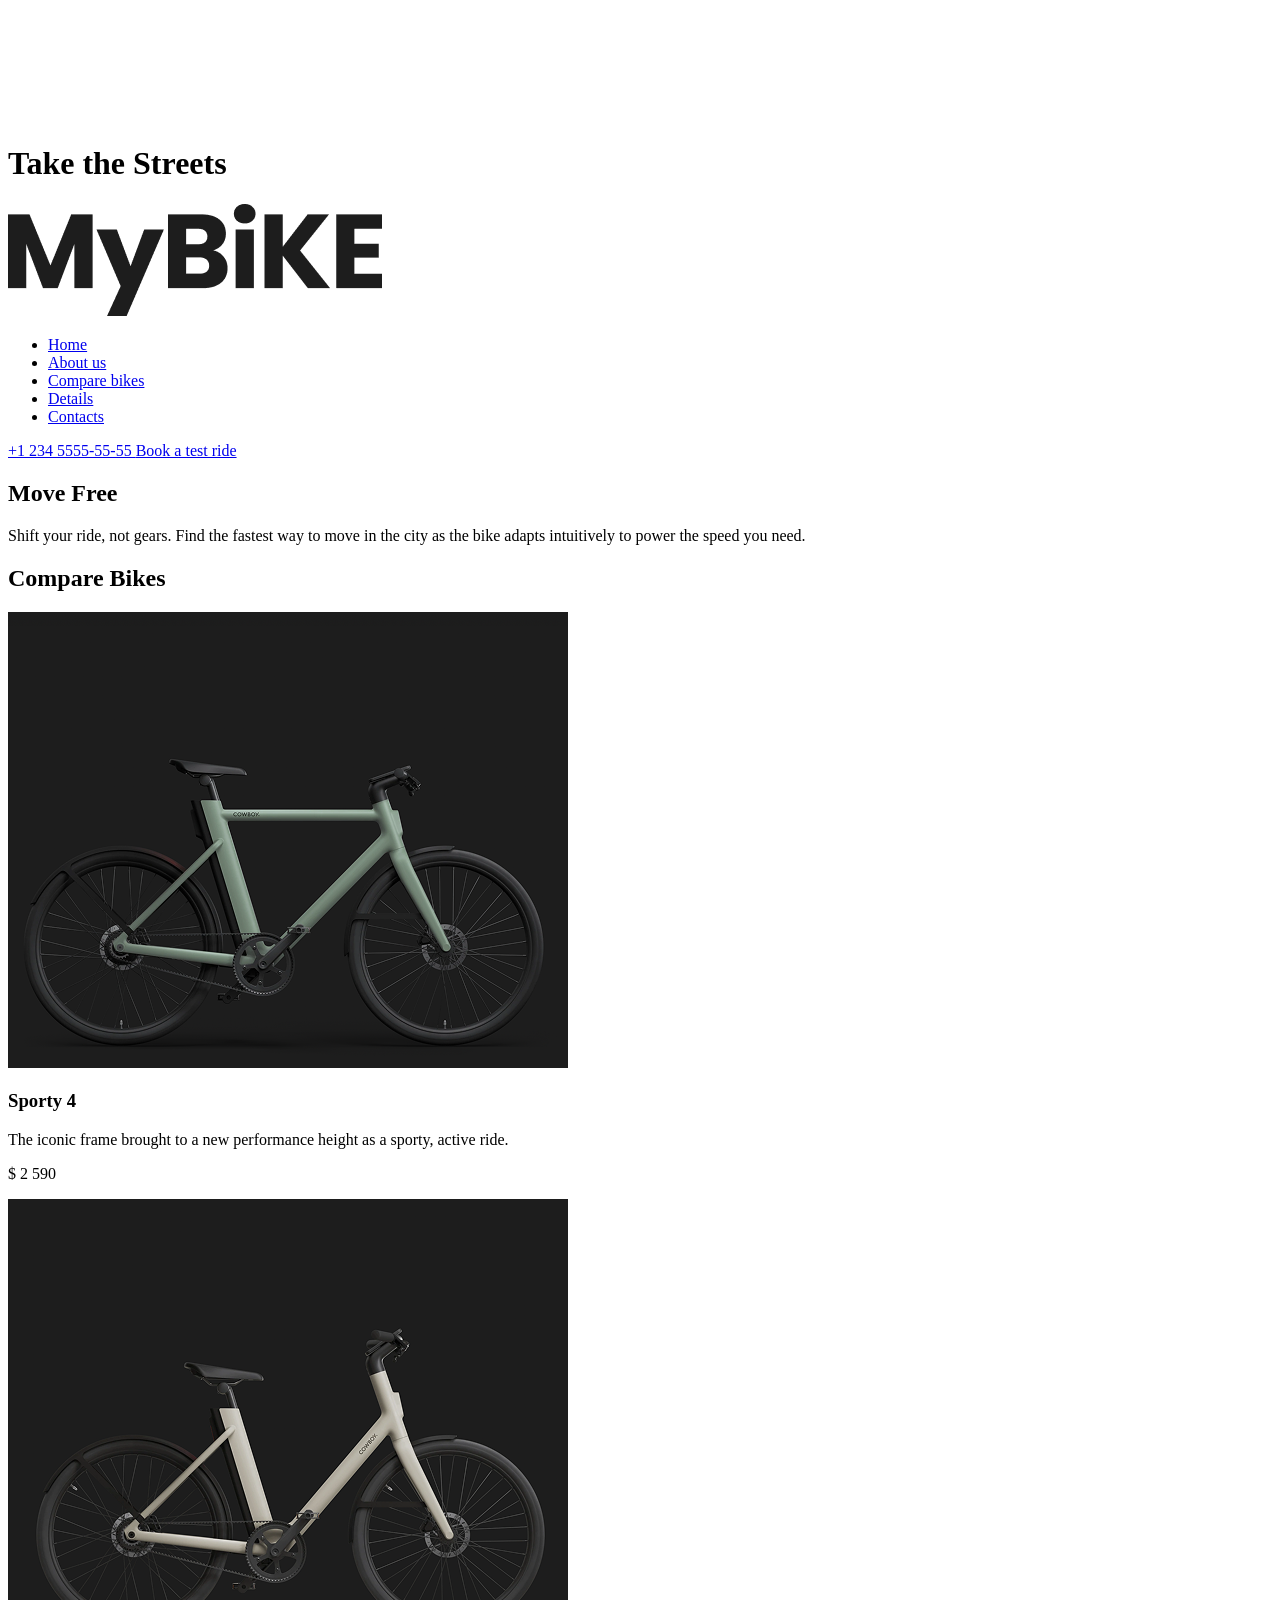
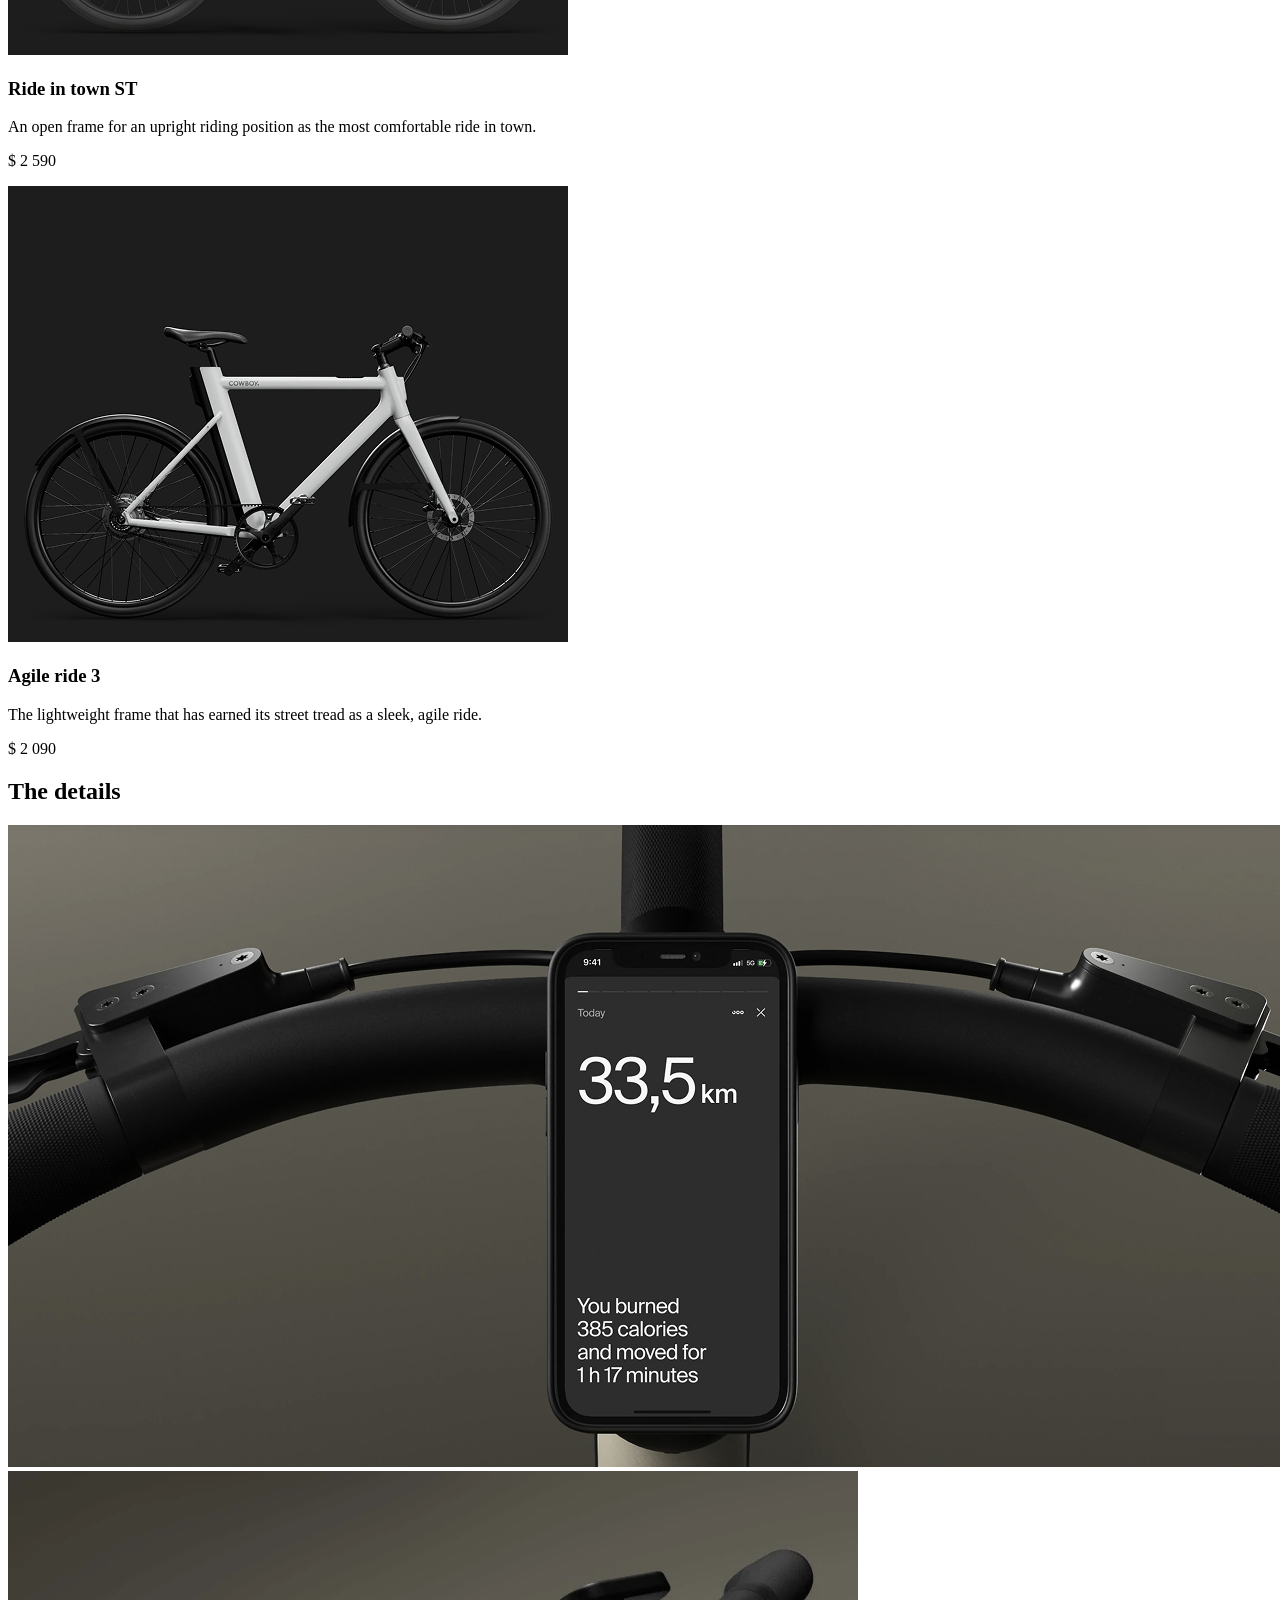
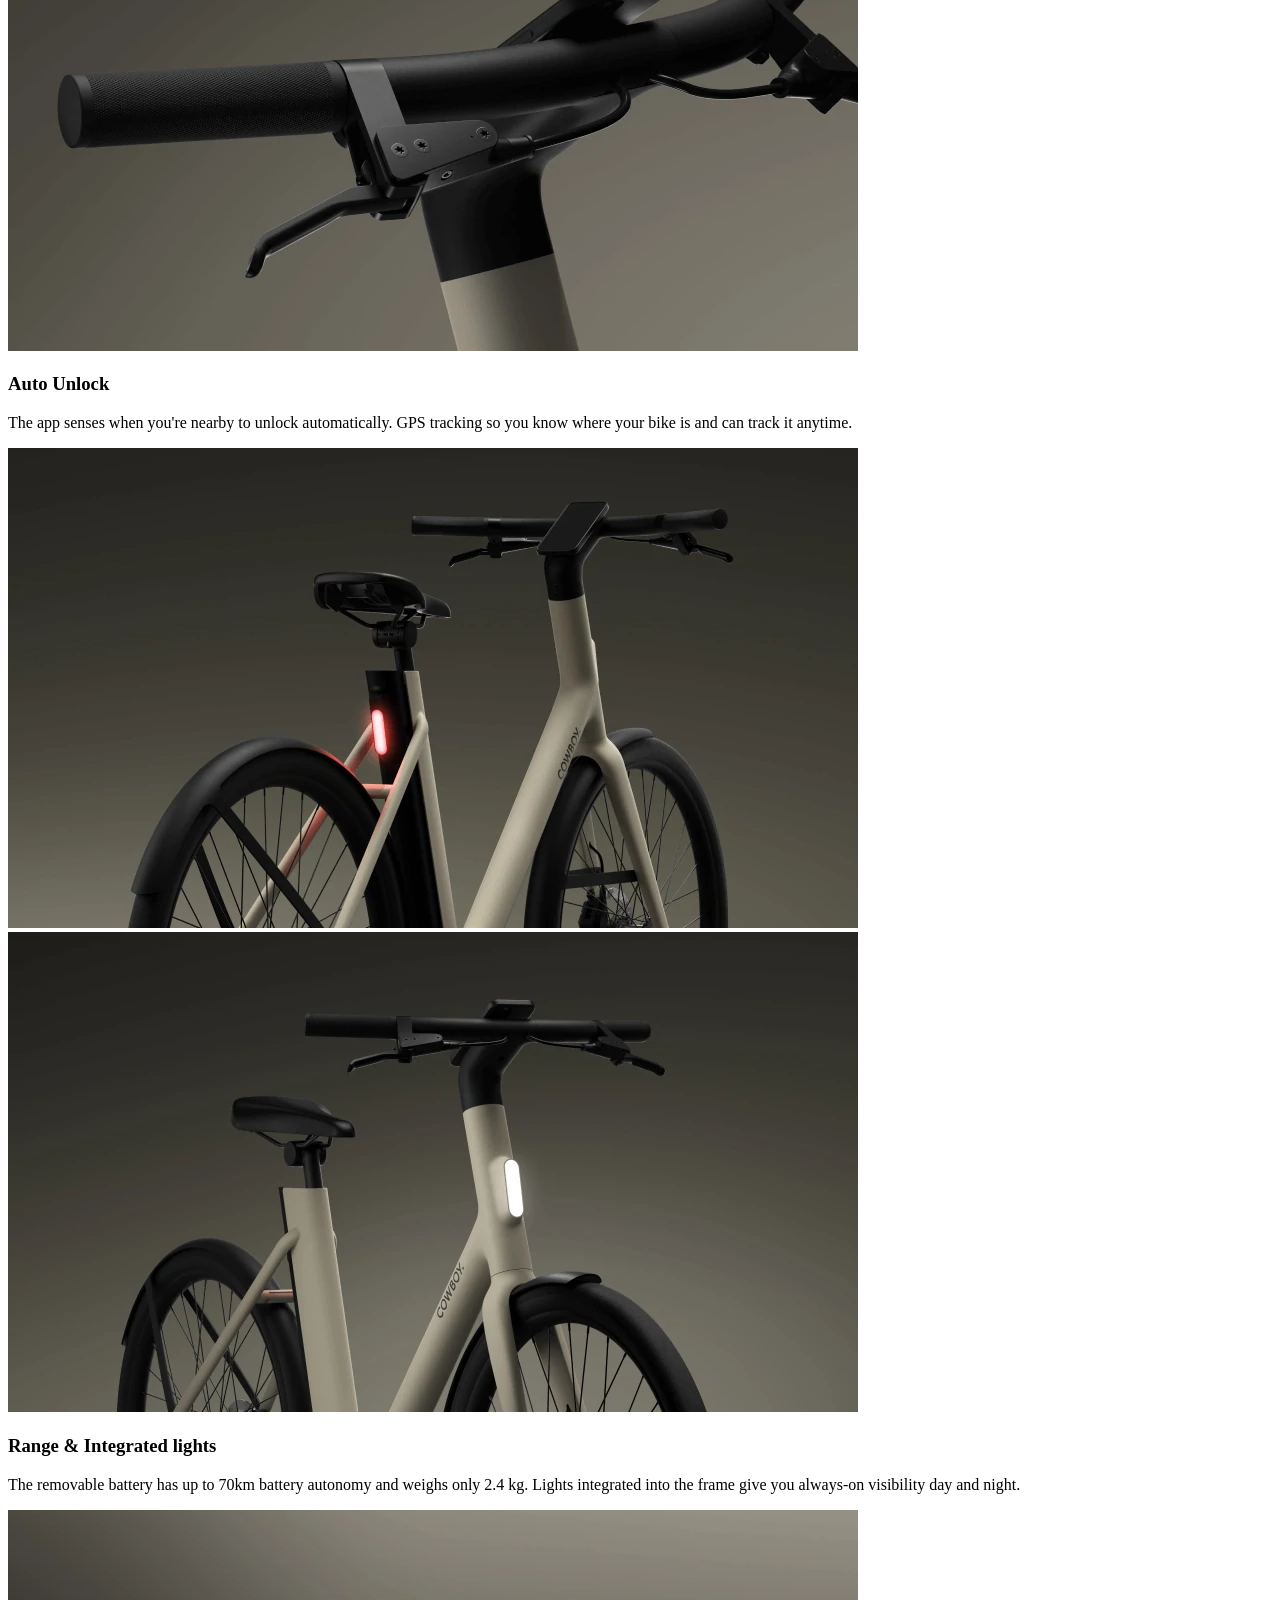
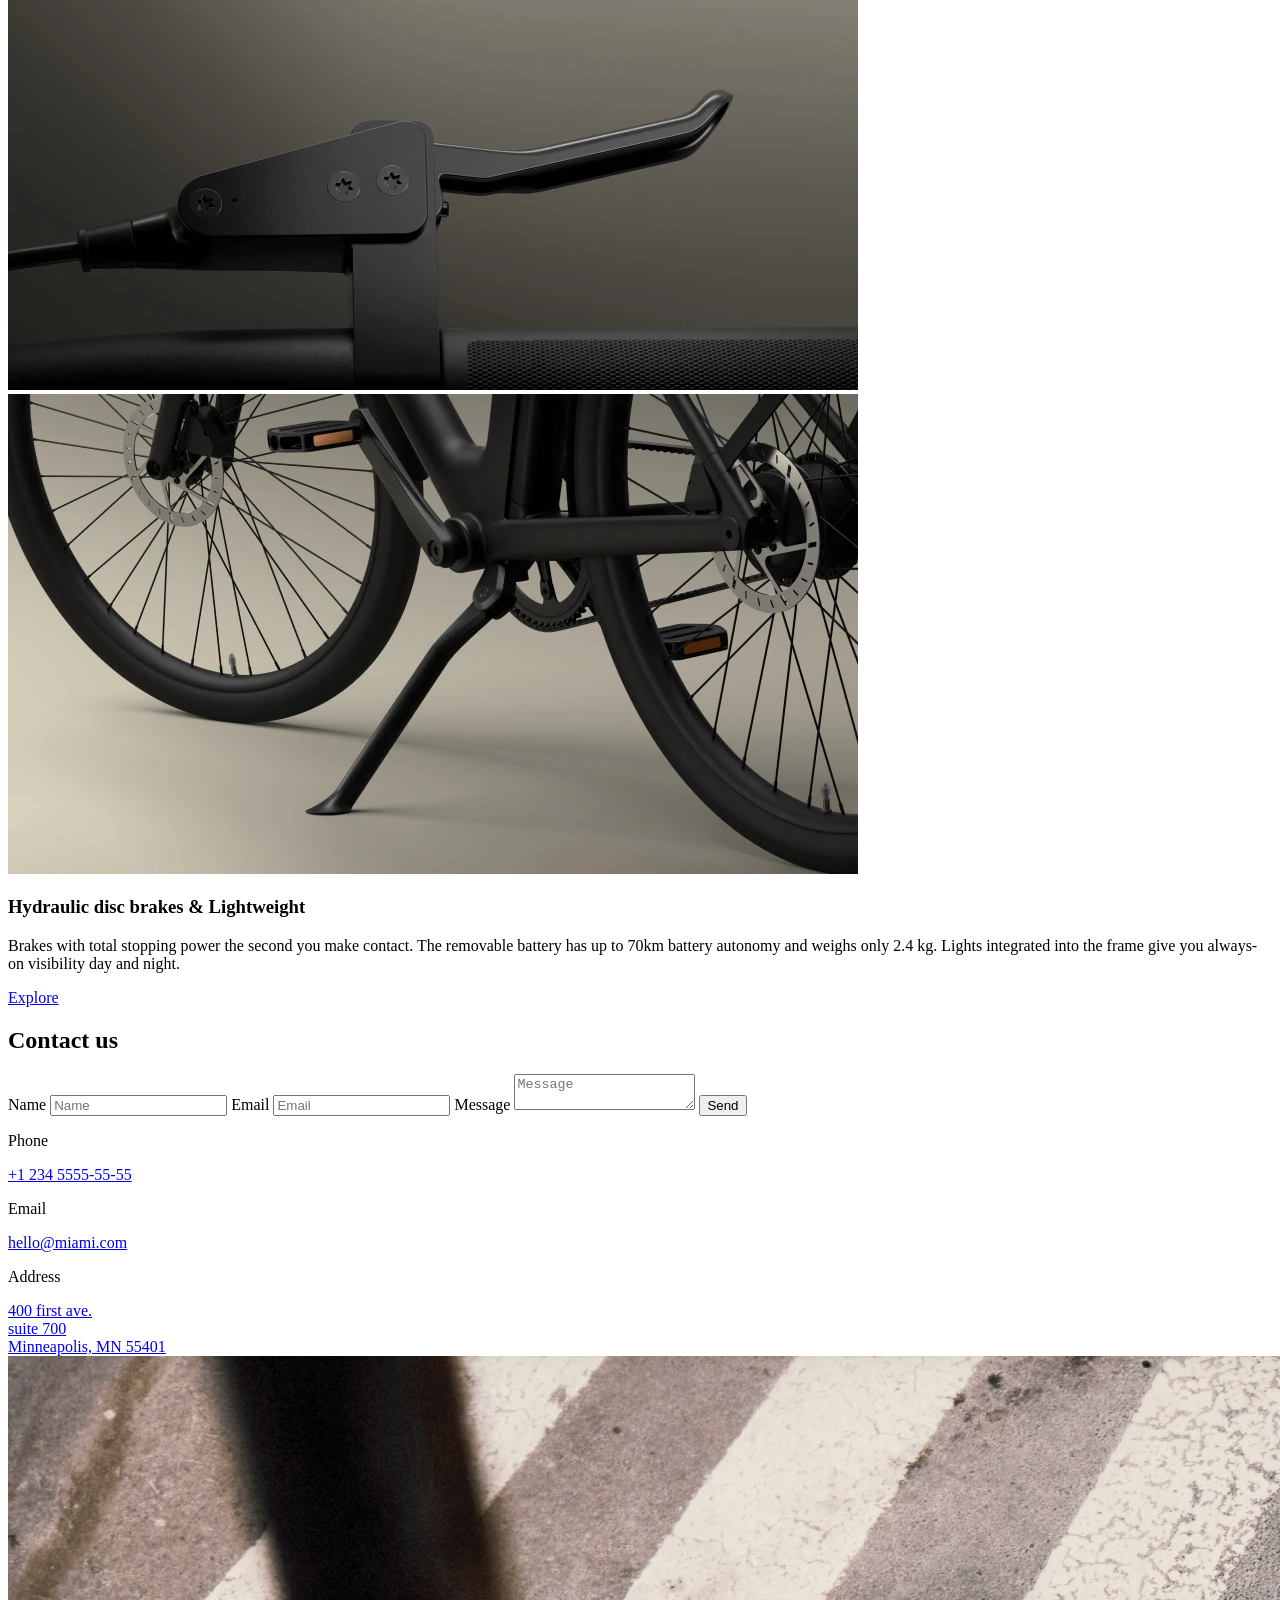
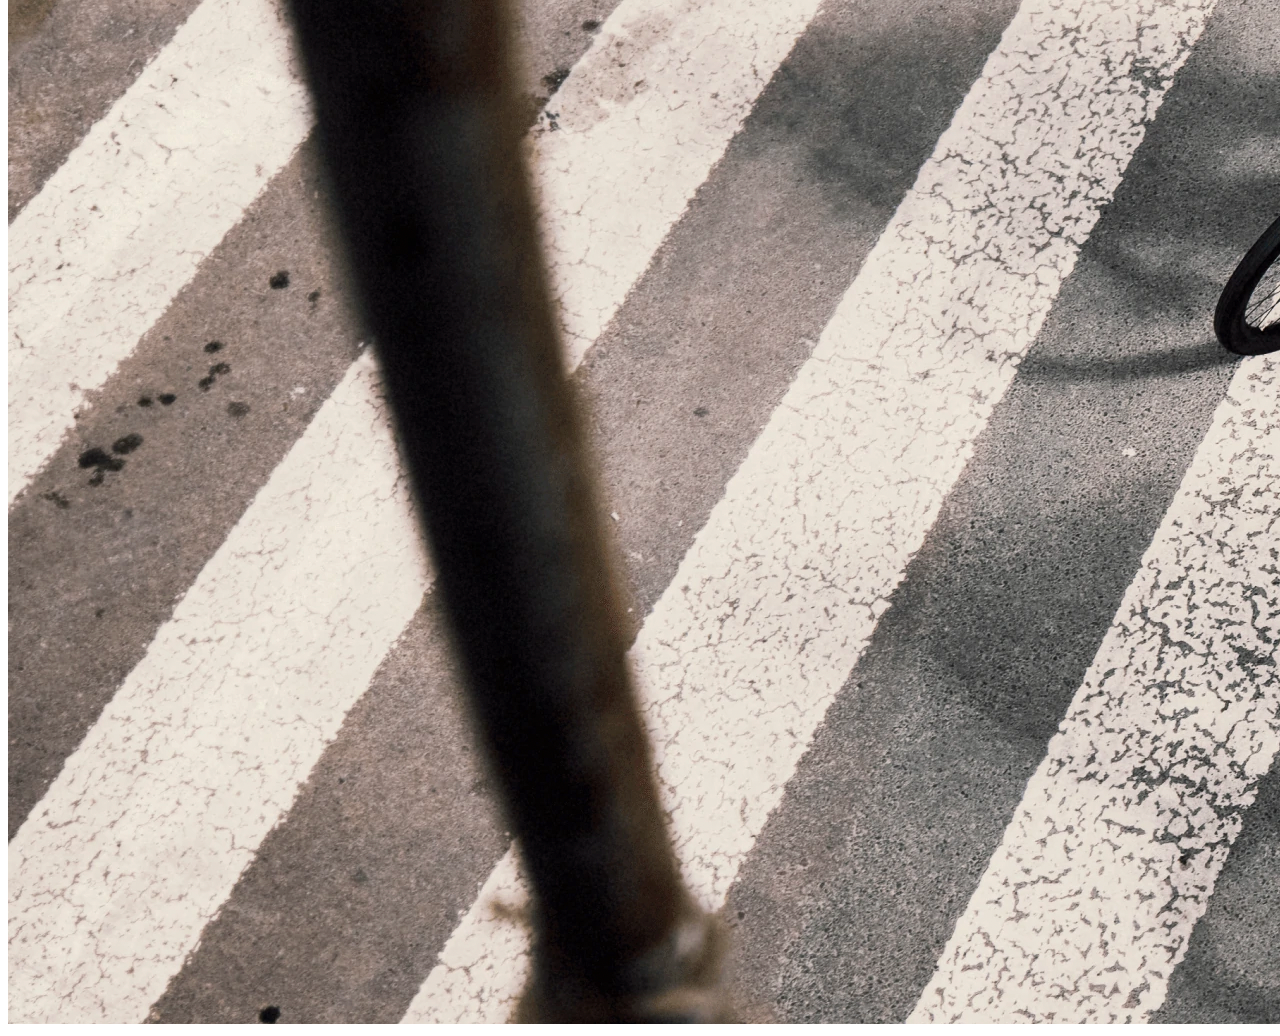
==== index.html @ 31983ed2 "add all task solution and all requirements are done" ====
<!-- #region head -->
<!doctype html>
<html
  lang="en"
  class="page"
>
  <head>
    <meta charset="UTF-8" />
    <meta
      name="viewport"
      content="width=device-width, initial-scale=1.0"
    />
    <title>MyBike</title>
    <link
      rel="preconnect"
      href="https://fonts.googleapis.com"
    />
    <link
      rel="preconnect"
      href="https://fonts.gstatic.com"
      crossorigin="anonymous"
    />

    <link
      rel="icon"
      href="./src/images/favicon.svg"
      type="image/svg"
    />

    <link
      href="https://fonts.googleapis.com/css2?family=Poppins:wght@400;500;600;700&display=swap"
      rel="stylesheet"
    />
    <link
      rel="stylesheet"
      href="./src/styles/index.scss"
    />
    <script
      src="./src/scripts/main.js"
      defer
    ></script>
  </head>
  <!-- #endregion -->
  <body class="page__body">
    <header class="header">
      <div class="container">
        <div class="header__content">
          <div class="top-bar">
            <a
              href="#"
              class="top-bar__logo"
            >
              <img
                class="top-bar__logo top-bar__logo-img"
                src="./src/images/icons/defult-logo-2x.png"
                alt="MyBike logo"
              />
            </a>
            <div class="top-bar__icons">
              <a
                href="tel:+1 234 5555-55-55"
                class="icon icon--phone"
              ></a>
              <a
                href="#menu"
                class="icon icon--menu"
              ></a>
            </div>
          </div>
          <div class="header__bottom">
            <h1 class="header__title">Take the Streets</h1>
          </div>
        </div>
      </div>
    </header>

    <aside
      class="page__menu menu"
      id="menu"
    >
      <div class="container">
        <div class="top-bar menu__top">
          <a
            href="#"
            class="top-bar__logo"
          >
            <img
              src="./src/images/icons/menu-logo-2x.png"
              alt="MyBike logo"
              class="top-bar__logo-img"
            />
          </a>
          <div class="header__icons">
            <a
              href="#"
              class="icon icon--close"
            ></a>
          </div>
        </div>
        <div class="menu__bottom">
          <nav class="nav menu__nav">
            <ul class="nav__list">
              <li class="nav__item">
                <a
                  class="nav__link"
                  href="#"
                >
                  Home
                </a>
              </li>
              <li class="nav__item">
                <a
                  class="nav__link"
                  href="#about-us"
                >
                  About us
                </a>
              </li>
              <li class="nav__item">
                <a
                  class="nav__link"
                  href="#compare-bikes"
                >
                  Compare bikes
                </a>
              </li>
              <li class="nav__item">
                <a
                  class="nav__link"
                  href="#details"
                >
                  Details
                </a>
              </li>
              <li class="nav__item">
                <a
                  class="nav__link"
                  href="#contacts"
                >
                  Contacts
                </a>
              </li>
            </ul>
          </nav>
          <a
            href="tel: +1 234 5555-55-55"
            class="menu__phone-number"
          >
            +1 234 5555-55-55
          </a>
          <a
            href="tel: +1 234 5555-55-55"
            class="menu__book-a-test-ride"
          >
            Book a test ride
          </a>
        </div>
      </div>
    </aside>

    <main class="main">
      <div class="container">
        <div class="main__content">
          <section
            class="about-us pre-animation--right"
            id="about-us"
          >
            <h2 class="about-us__title section-title section-title--left">
              Move Free
            </h2>
            <div class="about-us__content">
              <p class="about-us__text">
                Shift your ride, not gears. Find the fastest way to move in the
                city as the bike adapts intuitively to power the speed you need.
              </p>
            </div>
          </section>

          <section
            class="compare-bikes pre-animation--left"
            id="compare-bikes"
          >
            <h2 class="section-title section-title--on-desktop">
              Compare Bikes
            </h2>
            <div class="compare-bikes__products">
              <article class="compare-bikes__product">
                <img
                  src="./src/images/bikes/bike-Sporty-4.png"
                  alt="Sporty 4"
                  class="product__photo"
                />
                <h3 class="product__title">Sporty 4</h3>
                <p class="product__category">
                  The iconic frame brought to a new performance height as a
                  sporty, active ride.
                </p>
                <p class="product__price">$ 2 590</p>
              </article>
              <article class="compare-bikes__product">
                <img
                  src="./src/images/bikes/bike-Ride-in-town-ST.png"
                  alt="Ride in town ST"
                  class="product__photo"
                />
                <h3 class="product__title">Ride in town ST</h3>
                <p class="product__category">
                  An open frame for an upright riding position as the most
                  comfortable ride in town.
                </p>
                <p class="product__price">$ 2 590</p>
              </article>
              <article class="compare-bikes__product">
                <img
                  src="./src/images/bikes/bike-Agile-ride-3.png"
                  alt="Agile ride 3"
                  class="product__photo"
                />
                <h3 class="product__title">Agile ride 3</h3>
                <p class="product__category">
                  The lightweight frame that has earned its street tread as a
                  sleek, agile ride.
                </p>
                <p class="product__price">$ 2 090</p>
              </article>
            </div>
          </section>

          <section
            class="details"
            id="details"
          >
            <h2 class="section-title section-title--on-tablets">The details</h2>

            <div class="details__wrapper">
              <article class="detail pre-animation--right">
                <div class="detail__photos">
                  <a
                    href="#"
                    class="detail__link detail__link--wide"
                  >
                    <img
                      class="detail__photo"
                      src="./src/images/details/details-unlock-wide.png"
                      alt="Auto Unlock"
                    />
                  </a>

                  <a
                    href="#"
                    class="detail__link detail__link--square"
                  >
                    <img
                      class="detail__photo"
                      src="./src/images/details/details-unlock.png"
                      alt="Auto Unlock"
                    />
                  </a>
                </div>

                <h3 class="detail__title">Auto Unlock</h3>
                <p class="detail__description">
                  The app senses when you're nearby to unlock automatically. GPS
                  tracking so you know where your bike is and can track it
                  anytime.
                </p>
              </article>

              <article class="detail pre-animation--left">
                <div class="detail__photos">
                  <a
                    href="#"
                    class="detail__link detail__link--wide"
                  >
                    <img
                      class="detail__photo"
                      src="./src/images/details/details-range-wide.png"
                      alt="Range & Integrated lights"
                    />
                  </a>

                  <a
                    href="#"
                    class="detail__link detail__link--square"
                  >
                    <img
                      class="detail__photo detail__photo--mirrored"
                      src="./src/images/details/details-range.png"
                      alt="Range & Integrated lights"
                    />
                  </a>
                </div>

                <h3 class="detail__title">Range & Integrated lights</h3>
                <p class="detail__description">
                  The removable battery has up to 70km battery autonomy and
                  weighs only 2.4 kg. Lights integrated into the frame give you
                  always-on visibility day and night.
                </p>
              </article>

              <article class="detail pre-animation--right">
                <div class="detail__photos">
                  <a
                    href="#"
                    class="detail__link detail__link--square"
                  >
                    <img
                      class="detail__photo"
                      src="./src/images/details/details-brakes.png"
                      alt="Hydraulic disc brakes & Lightweight"
                    />
                  </a>

                  <a
                    href="#"
                    class="detail__link detail__link--wide"
                  >
                    <img
                      class="detail__photo"
                      src="./src/images/details/details-brakes-wide.png"
                      alt="Hydraulic disc brakes & Lightweight"
                    />
                  </a>
                </div>

                <h3 class="detail__title">
                  Hydraulic disc brakes & Lightweight
                </h3>
                <p class="detail__description">
                  Brakes with total stopping power the second you make contact.
                  The removable battery has up to 70km battery autonomy and
                  weighs only 2.4 kg. Lights integrated into the frame give you
                  always-on visibility day and night.
                </p>
              </article>
              <div class="details__button-wrapper">
                <a
                  href="#"
                  class="details__button"
                >
                  Explore
                </a>
              </div>
            </div>
          </section>

          <section
            class="contacts"
            id="contacts"
          >
            <h2 class="section-title">Contact us</h2>

            <div class="contacts__wrapper pre-animation--appear">
              <form
                onsubmit="
                  this.reset();
                  return false;
                "
                class="contacts__form"
                action="#"
                method="post"
              >
                <label
                  class="visually-hidden"
                  for="name"
                >
                  Name
                </label>
                <input
                  class="contacts__input"
                  type="text"
                  name="name"
                  id="name"
                  placeholder="Name"
                  minlength="2"
                  maxlength="30"
                  required
                />

                <label
                  class="visually-hidden"
                  for="email"
                >
                  Email
                </label>
                <input
                  class="contacts__input"
                  type="email"
                  name="email"
                  id="email"
                  placeholder="Email"
                  required
                />

                <label
                  class="visually-hidden"
                  for="message"
                >
                  Message
                </label>
                <textarea
                  class="contacts__input contacts__input--textarea"
                  name="message"
                  id="message"
                  placeholder="Message"
                  minlength="10"
                  maxlength="500"
                ></textarea>

                <button
                  class="contacts__button"
                  type="submit"
                >
                  Send
                </button>
              </form>
              <div class="contacts__content-wrapper">
                <p class="contacts__link-label">Phone</p>
                <a
                  class="contacts__link"
                  href="tel:+1 234 5555-55-55"
                >
                  +1 234 5555-55-55
                </a>

                <p class="contacts__link-label">Email</p>
                <a
                  class="contacts__link"
                  href="mailto:hello@miami.com"
                >
                  hello@miami.com
                </a>

                <p class="contacts__link-label">Address</p>
                <a
                  class="contacts__link"
                  href="https://www.google.com/maps/place/TK+Maxx/@52.4798826,13.1310714,11z/data=!4m10!1m2!2m1!1sTK+Maxx!3m6!1s0x47a84fa37dda5849:0xfb01f7fd26a562ed!8m2!3d52.4798826!4d13.435942!15sCgdUSyBNYXh4IgOIAQFaCSIHdGsgbWF4eJIBEGRlcGFydG1lbnRfc3RvcmXgAQA!16s%2Fg%2F1hc9wfq74?entry=ttu&g_ep=EgoyMDI2MDcwNS4wIKXMDSoASAFQAw%3D%3D"
                  target="_blank"
                  rel="noopener noreferrer"
                >
                  400 first ave.
                  <br />
                  suite 700
                  <br />
                  Minneapolis, MN 55401
                </a>
              </div>
            </div>
          </section>
        </div>
      </div>
    </main>

    <footer class="footer">
      <div class="footer__img-wrapper">
        <img
          class="footer__image"
          src="./src/images/footer-bg-image.png"
          alt="Ride a Bike"
        />
      </div>
    </footer>
  </body>
</html>
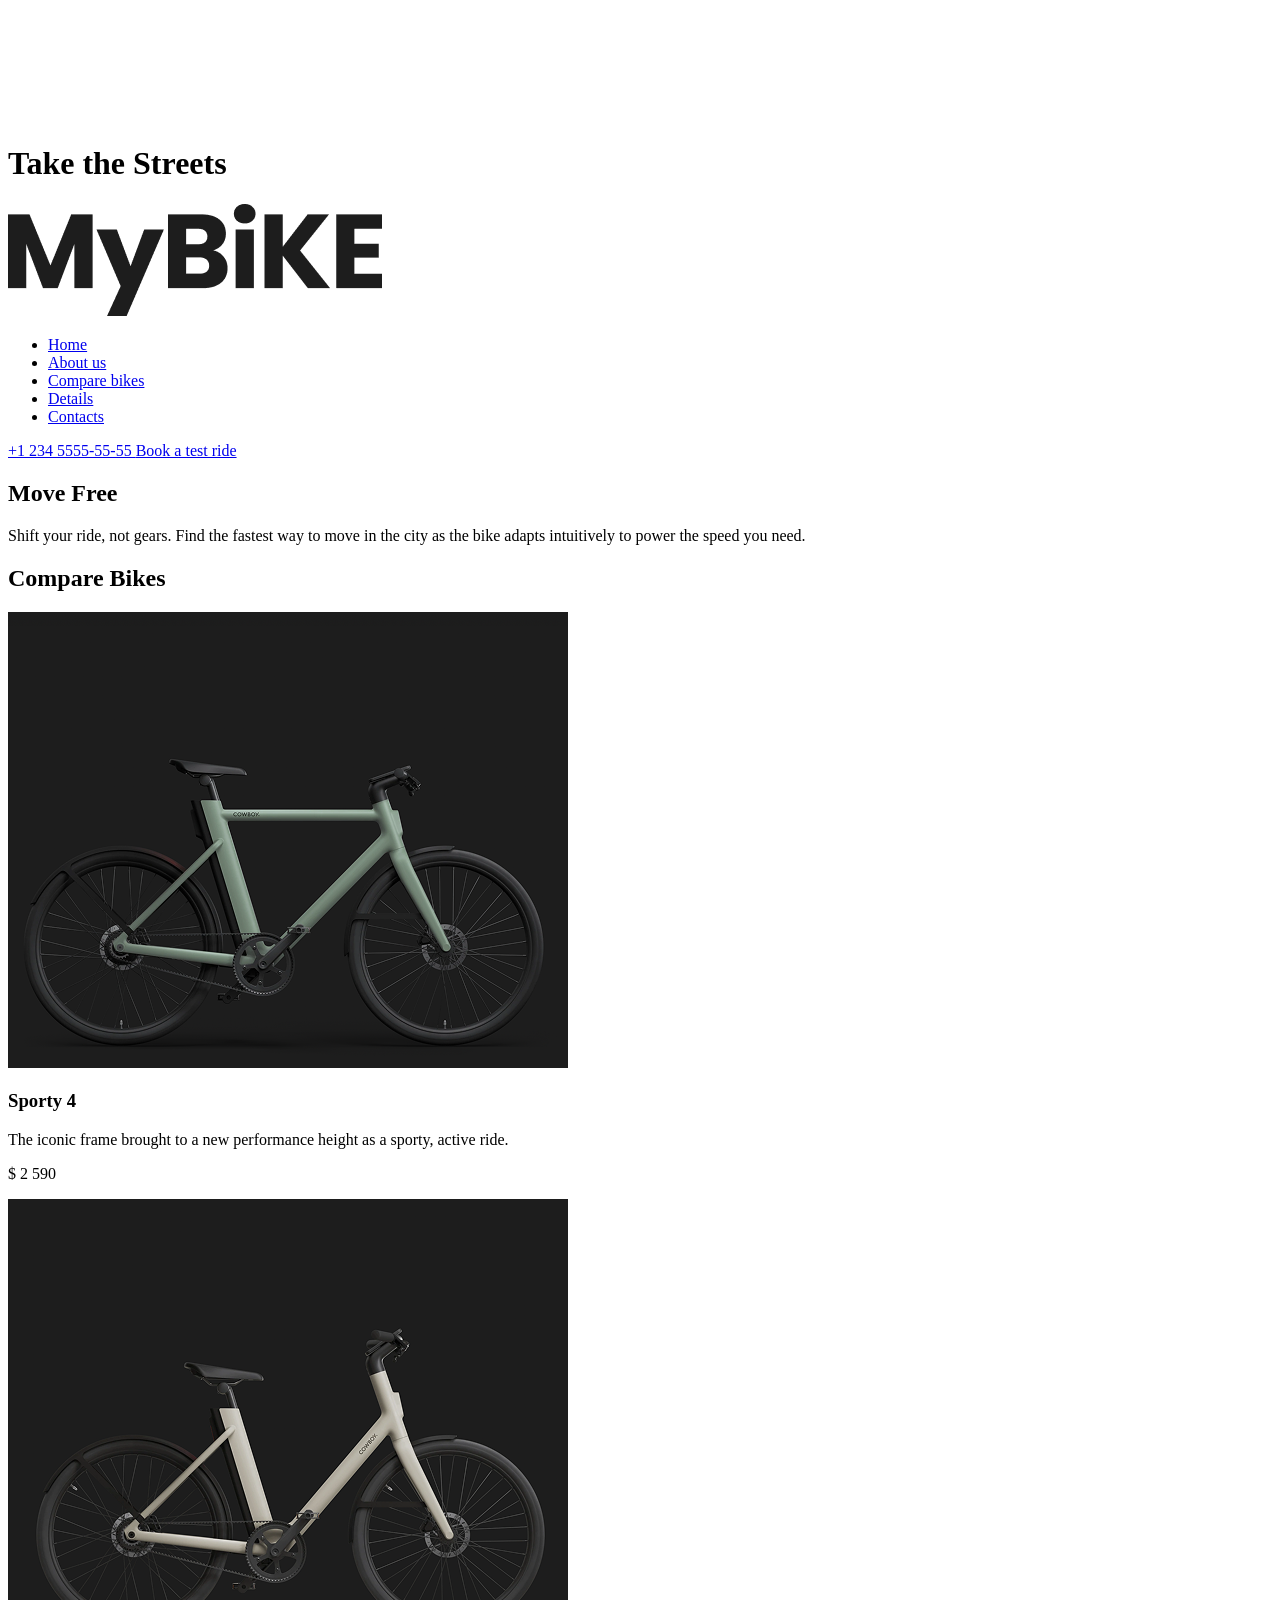
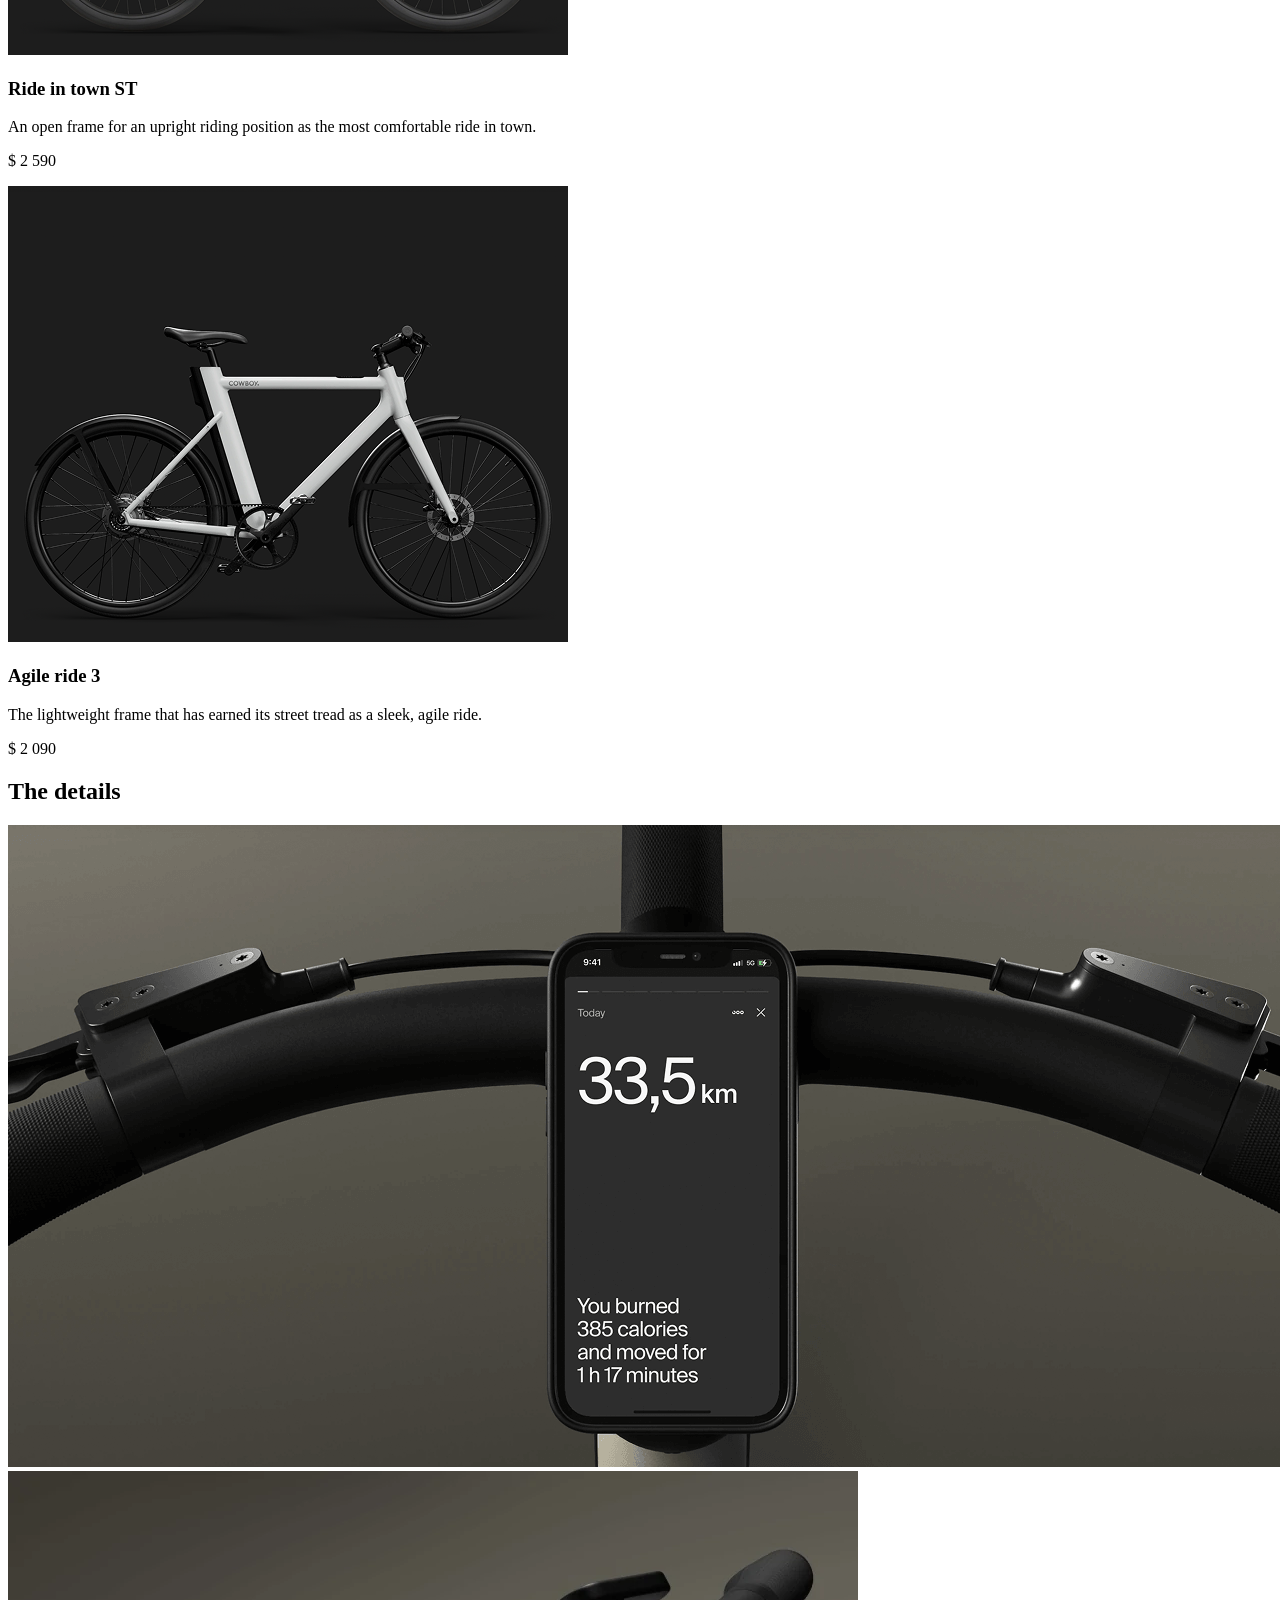
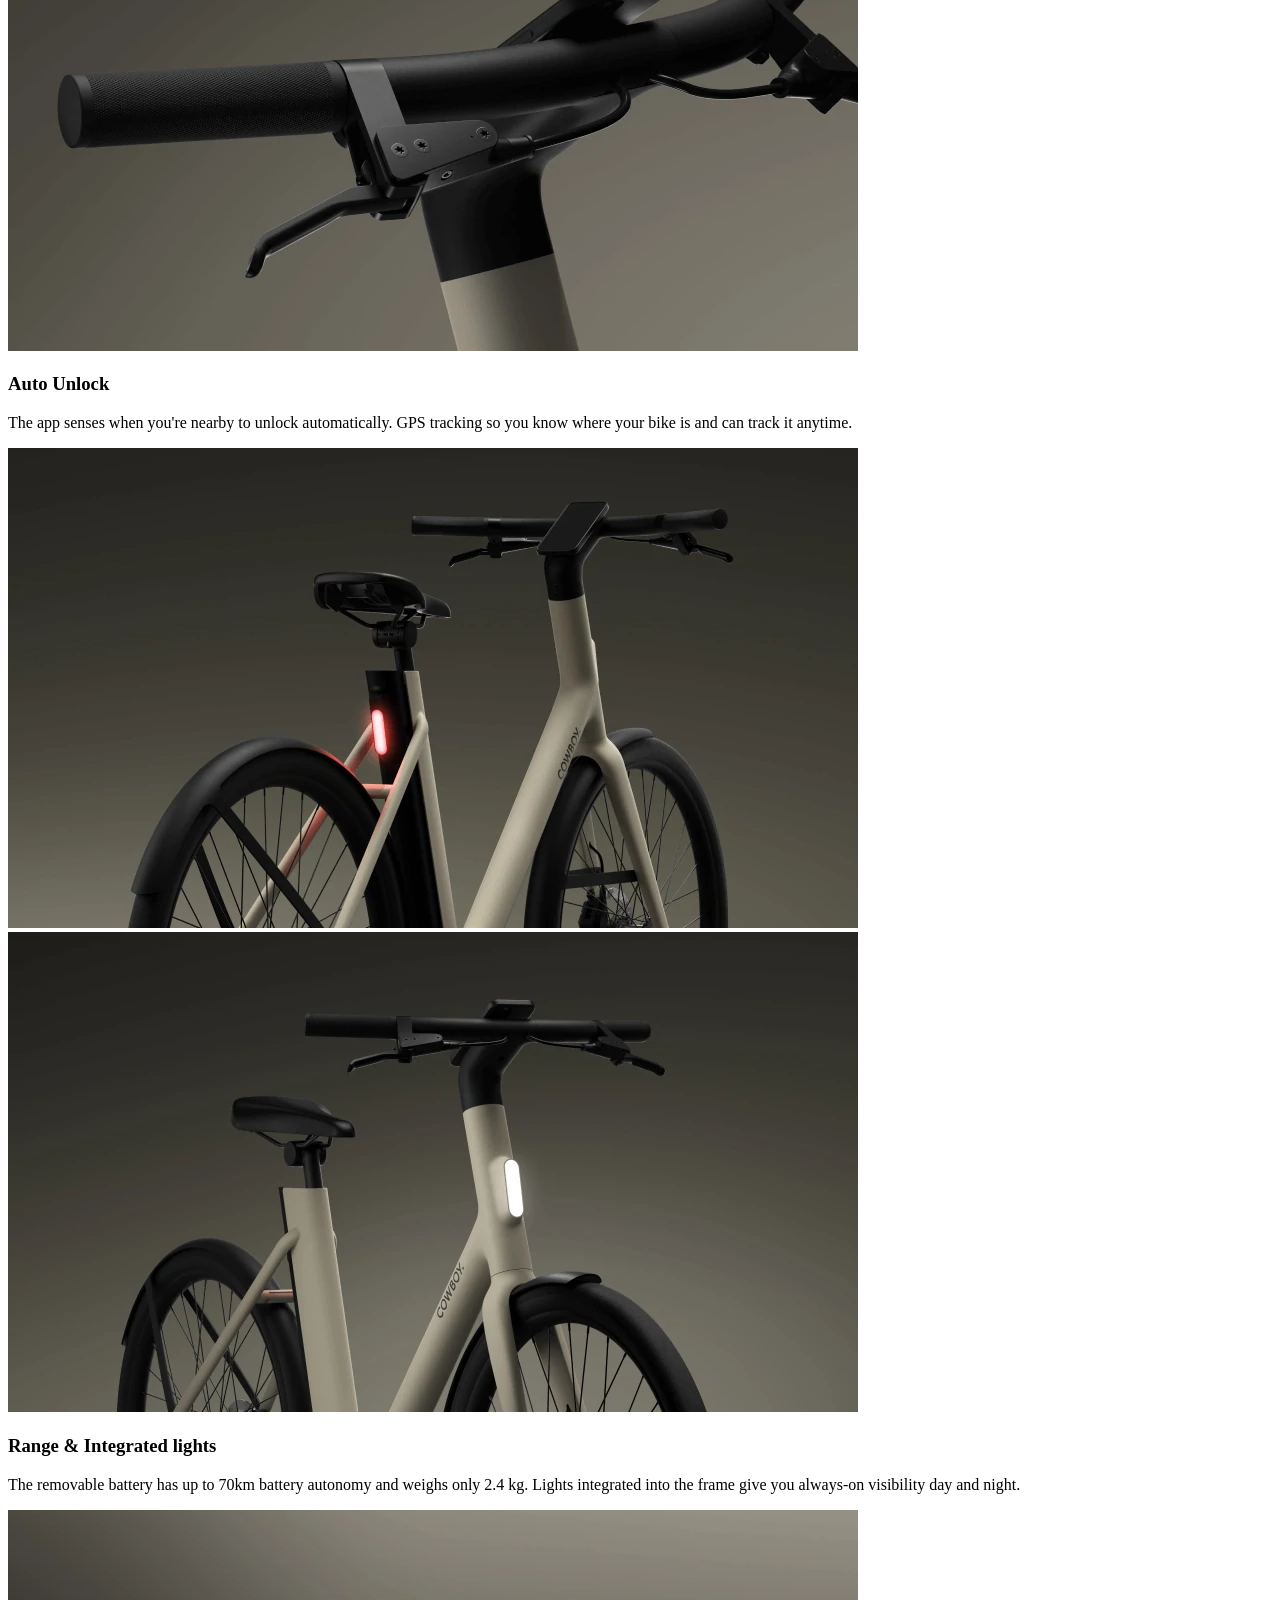
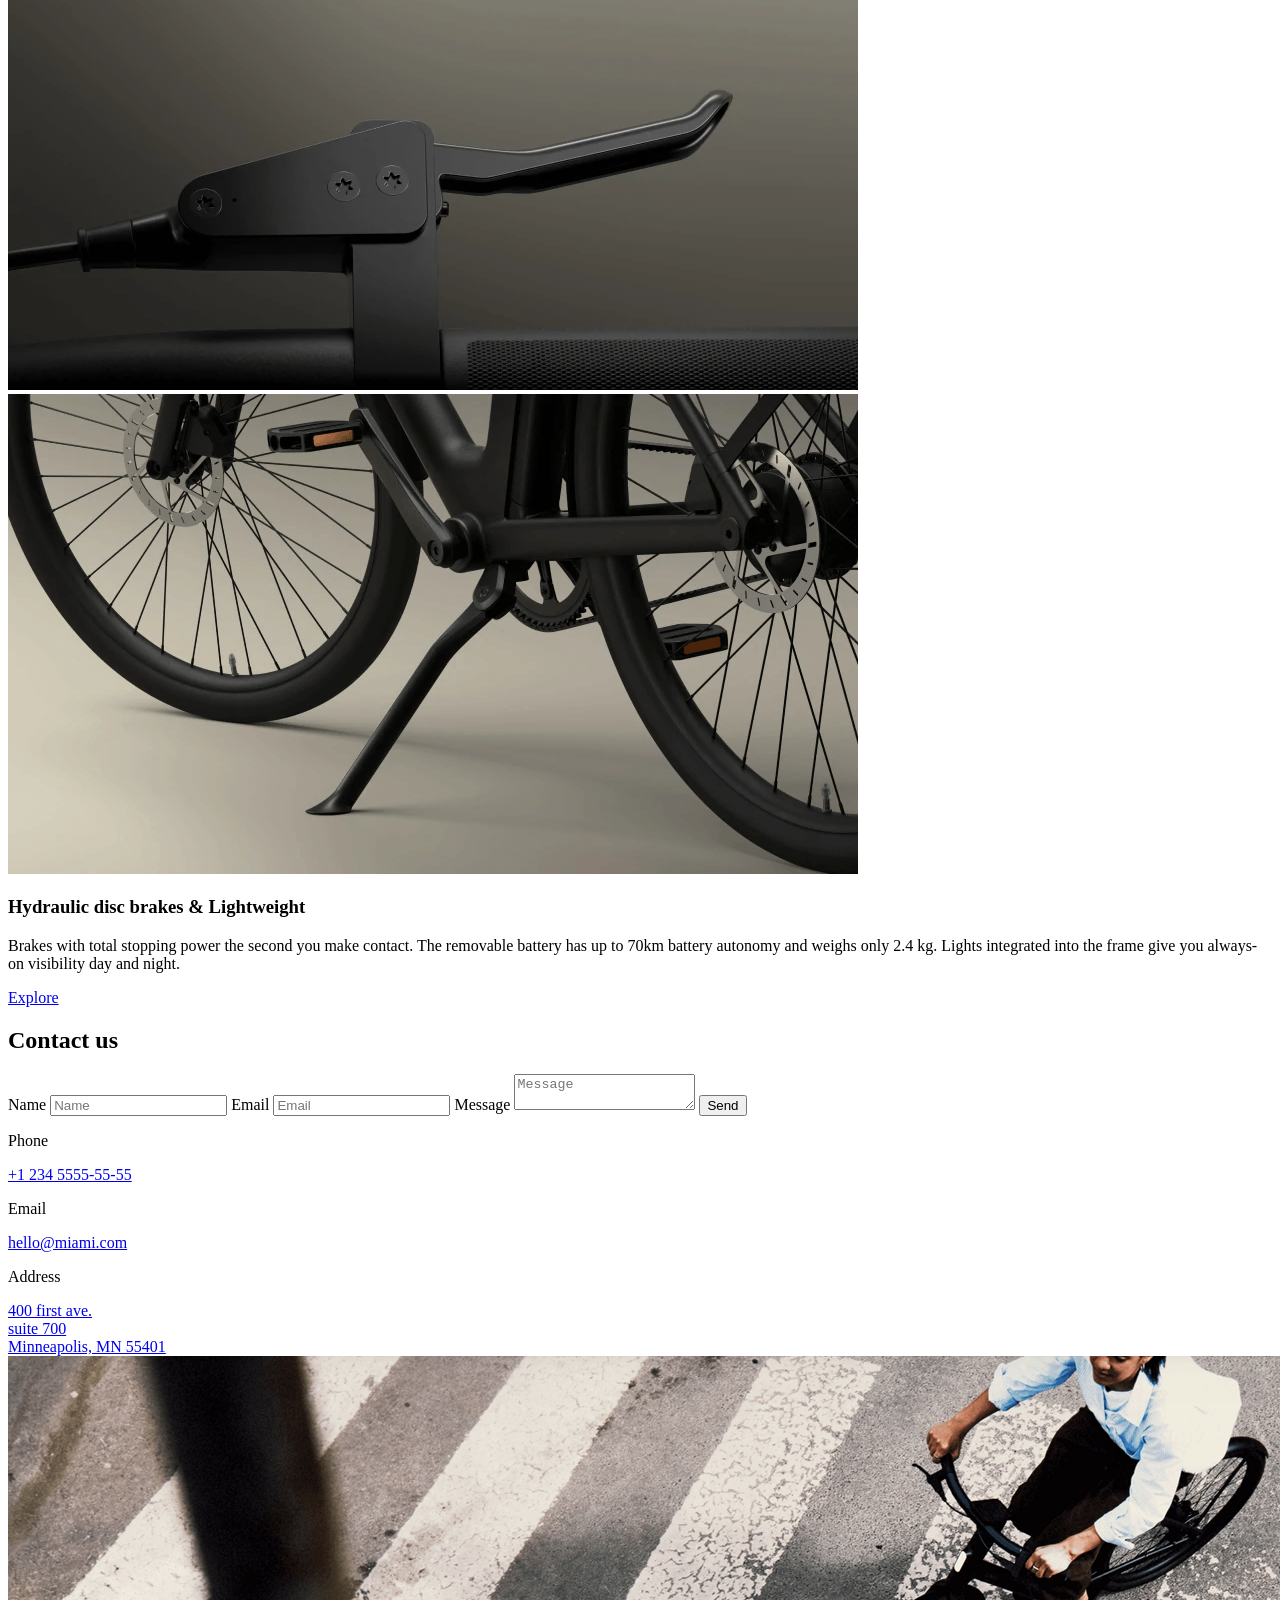
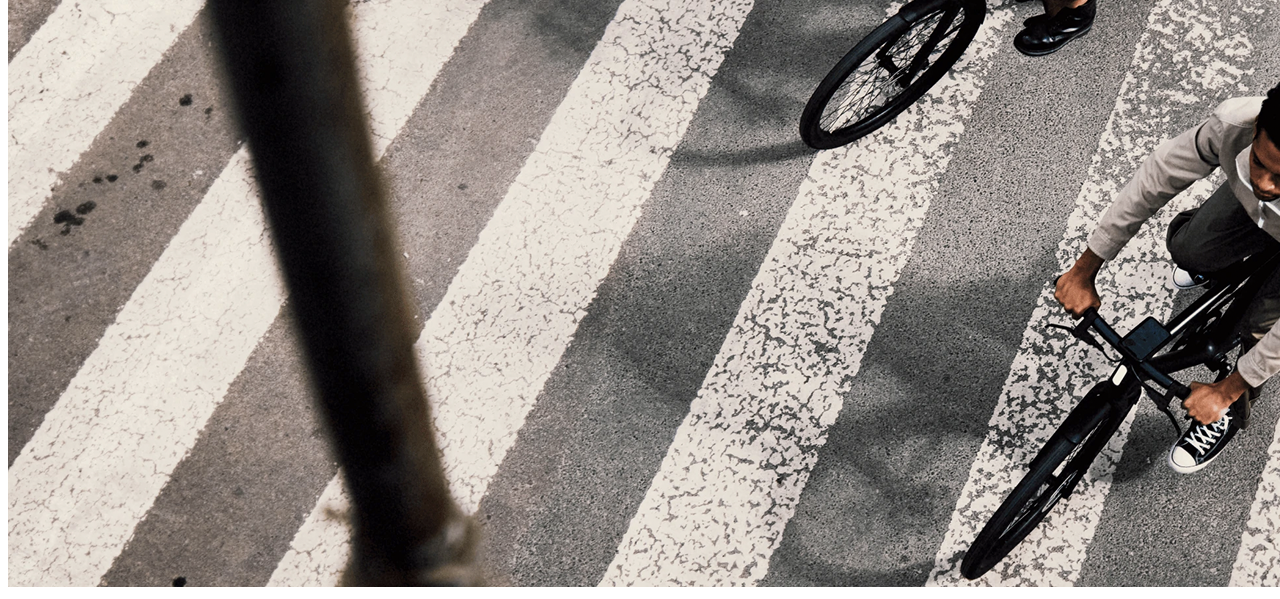
==== commit af13b18f: "fixed all adaptive issues" ====
--- a/index.html
+++ b/index.html
@@ -23,7 +23,7 @@
 
     <link
       rel="icon"
-      href="./src/images/favicon.svg"
+      href="src/images/favicon.svg"
       type="image/svg"
     />
 
@@ -33,10 +33,11 @@
     />
     <link
       rel="stylesheet"
-      href="./src/styles/index.scss"
+      href="src/styles/index.scss"
     />
     <script
-      src="./src/scripts/main.js"
+      src="src/scripts/main.js"
+      type="module"
       defer
     ></script>
   </head>
@@ -186,7 +187,7 @@
             <div class="compare-bikes__products">
               <article class="compare-bikes__product">
                 <img
-                  src="./src/images/bikes/bike-Sporty-4.png"
+                  src="src/images/bikes/bike-Sporty-4.png"
                   alt="Sporty 4"
                   class="product__photo"
                 />
@@ -199,7 +200,7 @@
               </article>
               <article class="compare-bikes__product">
                 <img
-                  src="./src/images/bikes/bike-Ride-in-town-ST.png"
+                  src="src/images/bikes/bike-Ride-in-town-ST.png"
                   alt="Ride in town ST"
                   class="product__photo"
                 />
@@ -212,7 +213,7 @@
               </article>
               <article class="compare-bikes__product">
                 <img
-                  src="./src/images/bikes/bike-Agile-ride-3.png"
+                  src="src/images/bikes/bike-Agile-ride-3.png"
                   alt="Agile ride 3"
                   class="product__photo"
                 />
@@ -241,7 +242,7 @@
                   >
                     <img
                       class="detail__photo"
-                      src="./src/images/details/details-unlock-wide.png"
+                      src="src/images/details/details-unlock-wide.png"
                       alt="Auto Unlock"
                     />
                   </a>
@@ -252,7 +253,7 @@
                   >
                     <img
                       class="detail__photo"
-                      src="./src/images/details/details-unlock.png"
+                      src="src/images/details/details-unlock.png"
                       alt="Auto Unlock"
                     />
                   </a>
@@ -274,7 +275,7 @@
                   >
                     <img
                       class="detail__photo"
-                      src="./src/images/details/details-range-wide.png"
+                      src="src/images/details/details-range-wide.png"
                       alt="Range & Integrated lights"
                     />
                   </a>
@@ -285,7 +286,7 @@
                   >
                     <img
                       class="detail__photo detail__photo--mirrored"
-                      src="./src/images/details/details-range.png"
+                      src="src/images/details/details-range.png"
                       alt="Range & Integrated lights"
                     />
                   </a>
@@ -307,7 +308,7 @@
                   >
                     <img
                       class="detail__photo"
-                      src="./src/images/details/details-brakes.png"
+                      src="src/images/details/details-brakes.png"
                       alt="Hydraulic disc brakes & Lightweight"
                     />
                   </a>
@@ -318,7 +319,7 @@
                   >
                     <img
                       class="detail__photo"
-                      src="./src/images/details/details-brakes-wide.png"
+                      src="src/images/details/details-brakes-wide.png"
                       alt="Hydraulic disc brakes & Lightweight"
                     />
                   </a>
@@ -456,7 +457,7 @@
       <div class="footer__img-wrapper">
         <img
           class="footer__image"
-          src="./src/images/footer-bg-image.png"
+          src="src/images/footer-bg-img.png"
           alt="Ride a Bike"
         />
       </div>
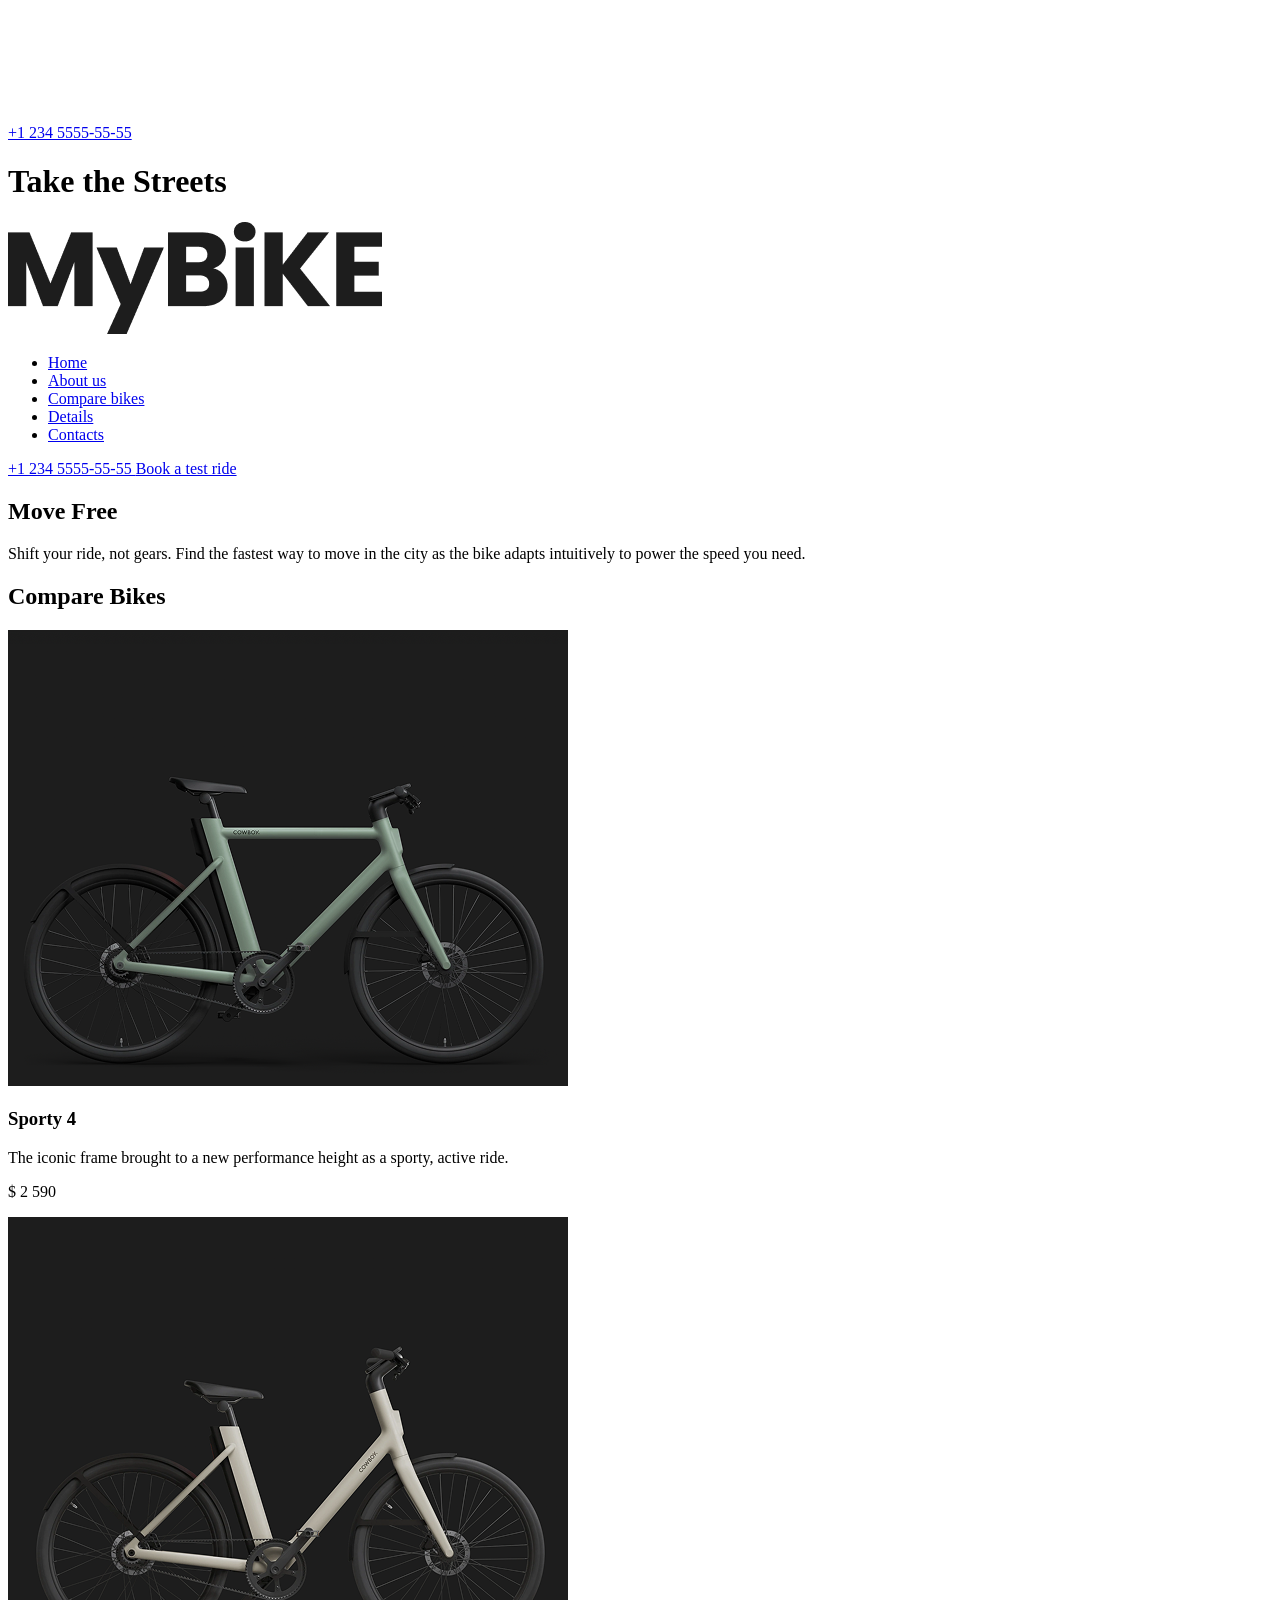
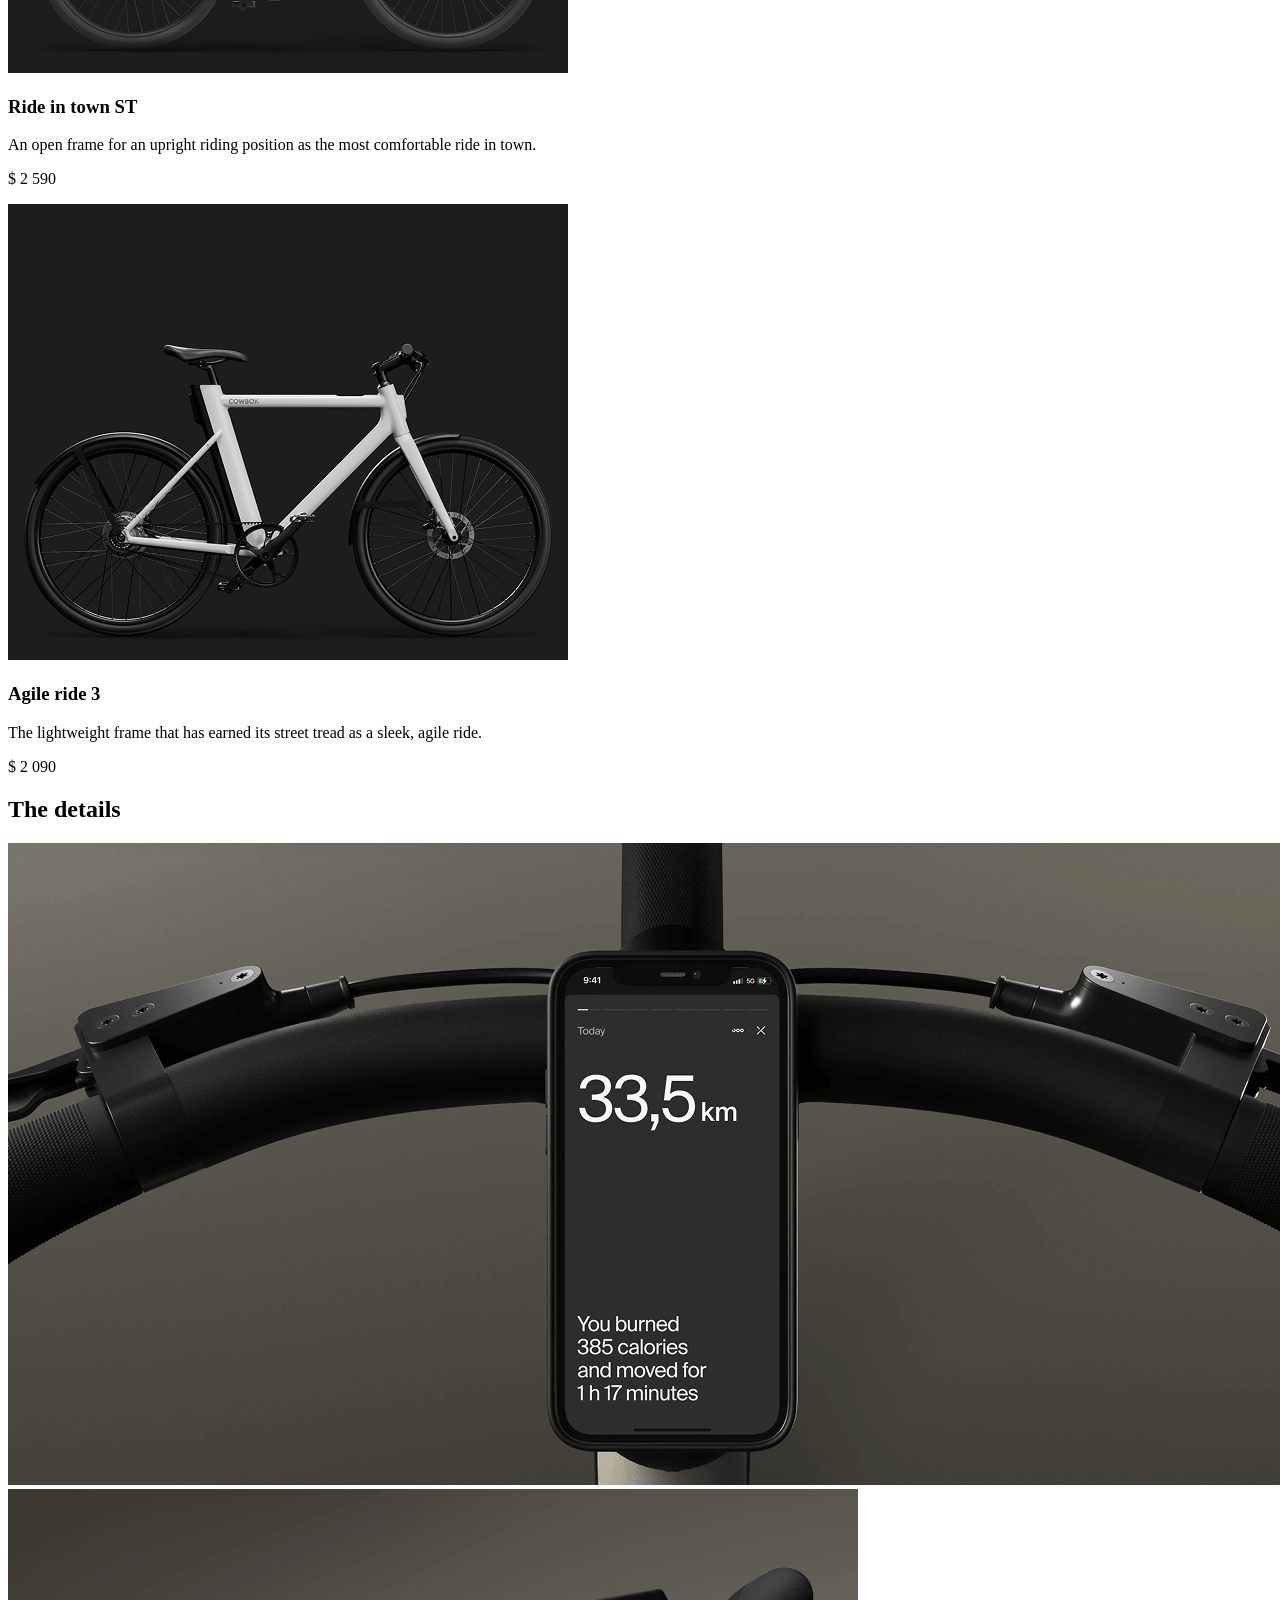
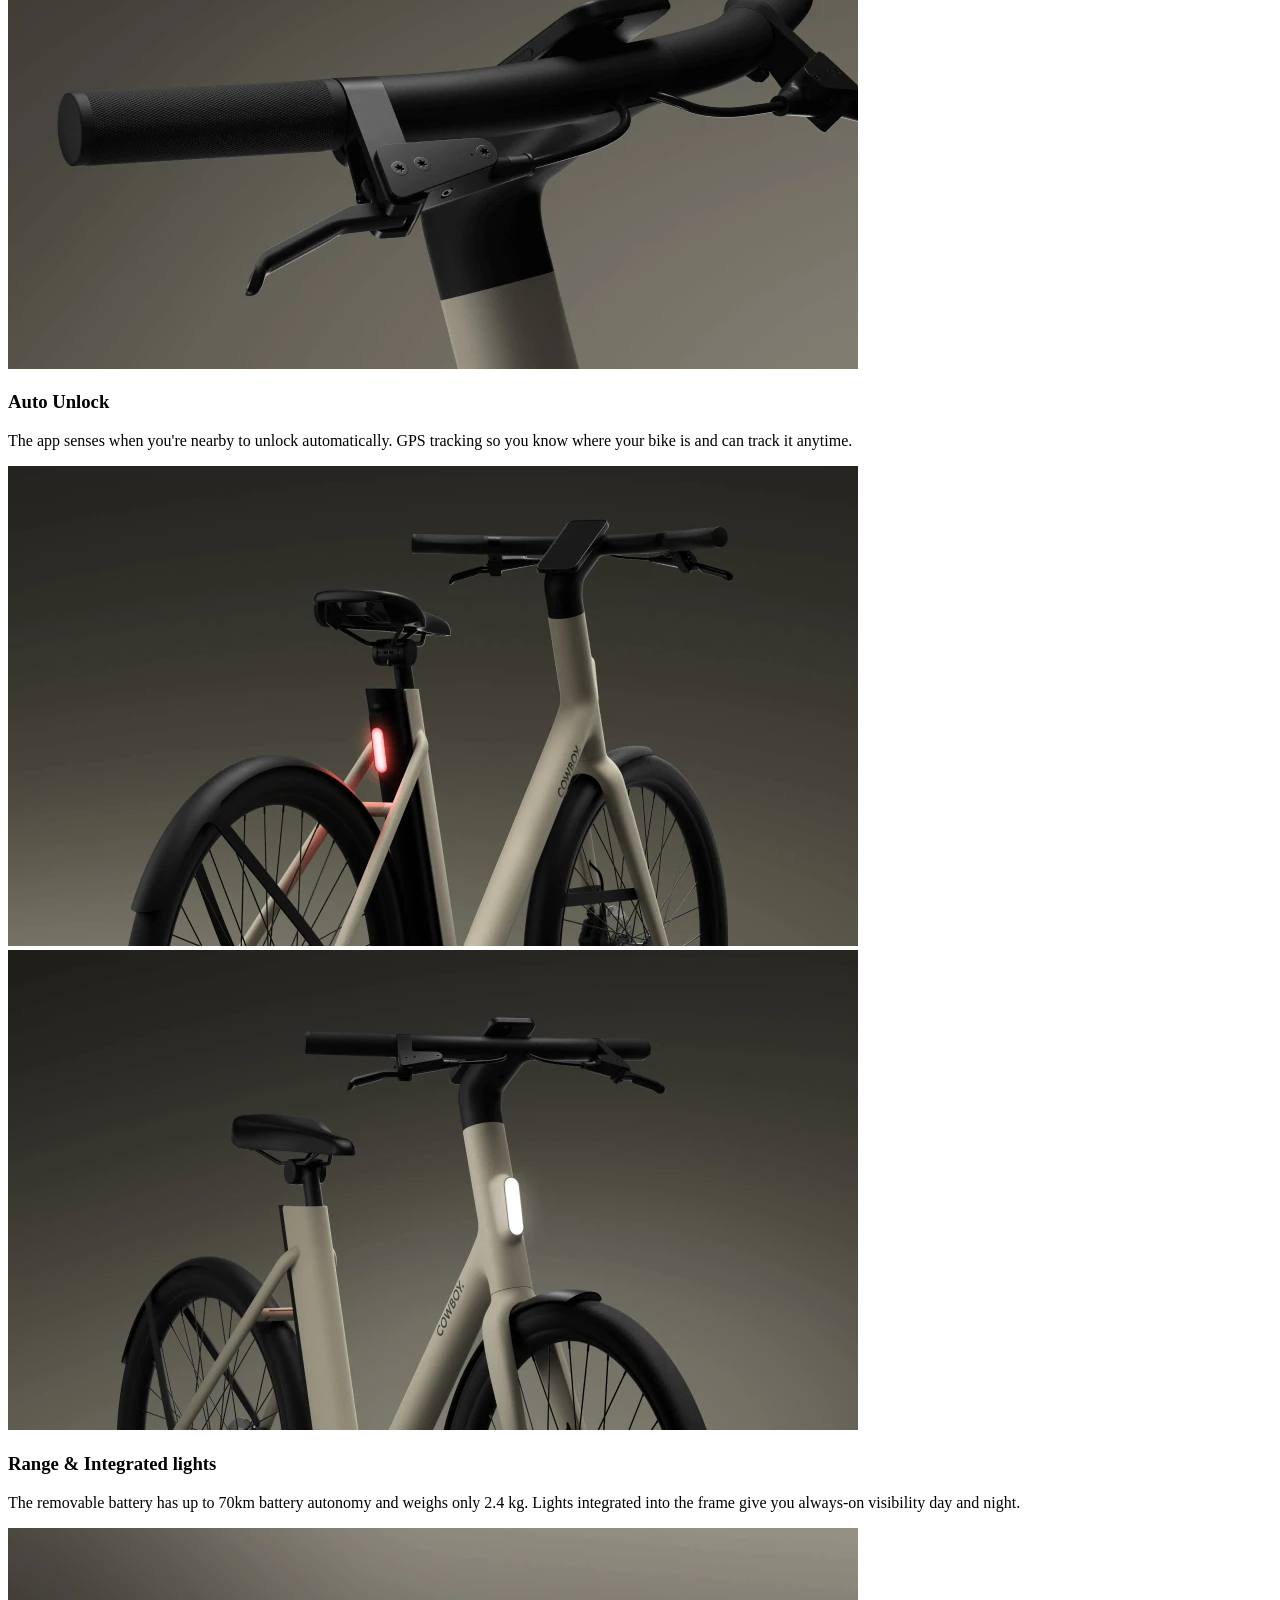
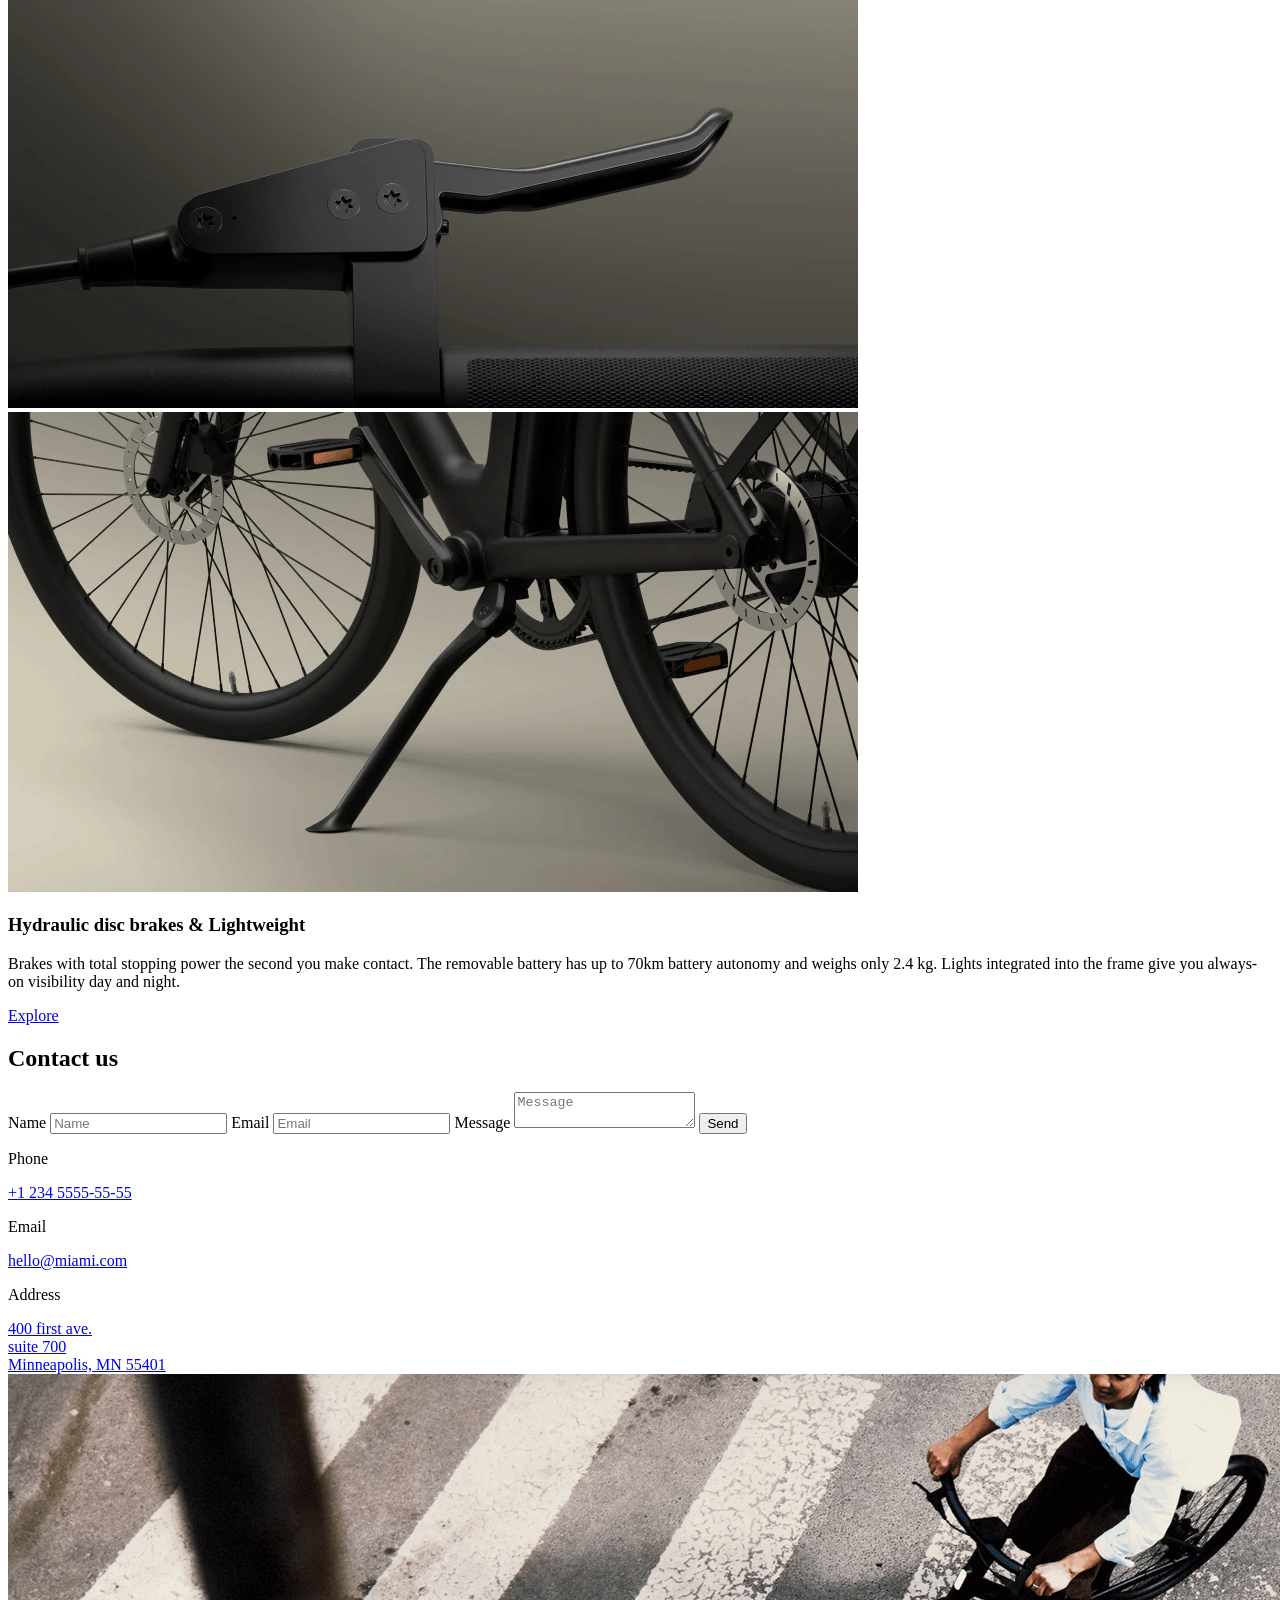
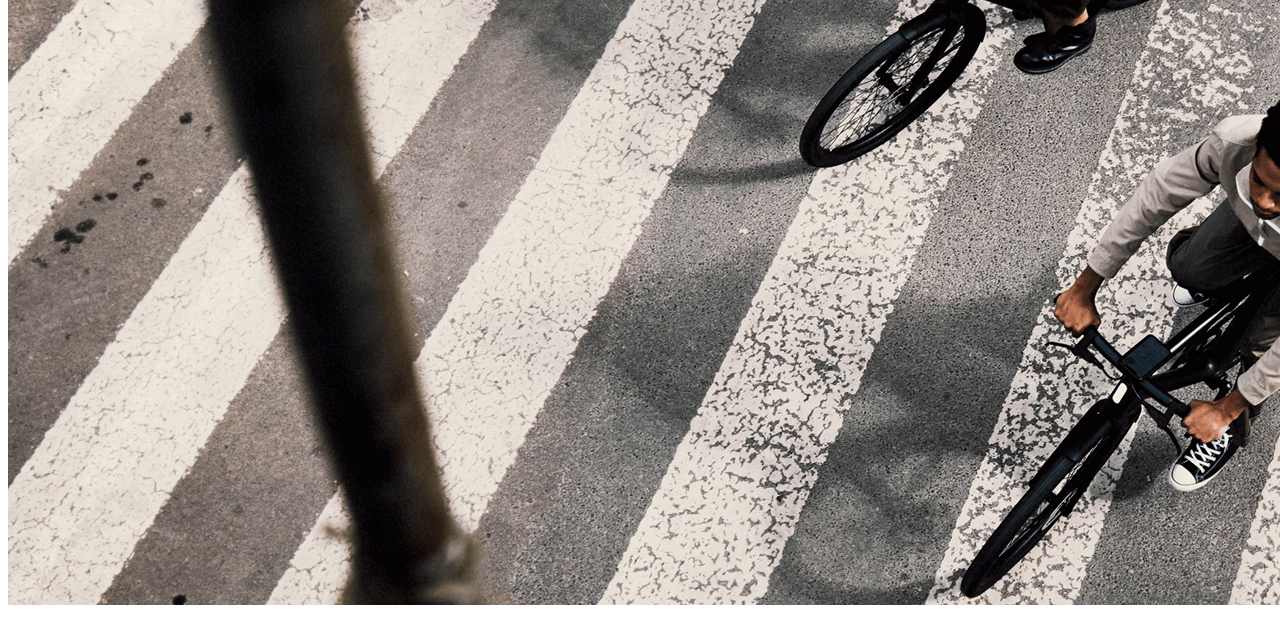
==== commit 997e6d21: "added hover effect for phone number" ====
--- a/index.html
+++ b/index.html
@@ -58,10 +58,19 @@
               />
             </a>
             <div class="top-bar__icons">
-              <a
-                href="tel:+1 234 5555-55-55"
-                class="icon icon--phone"
-              ></a>
+              <div class="phone-wrap">
+                <a
+                  class="phone-hover"
+                  href="tel:+1 234 5555-55-55"
+                >
+                  +1 234 5555-55-55
+                </a>
+                <a
+                  href="tel:+1 234 5555-55-55"
+                  class="icon icon--phone"
+                >
+                </a>
+              </div>
               <a
                 href="#menu"
                 class="icon icon--menu"
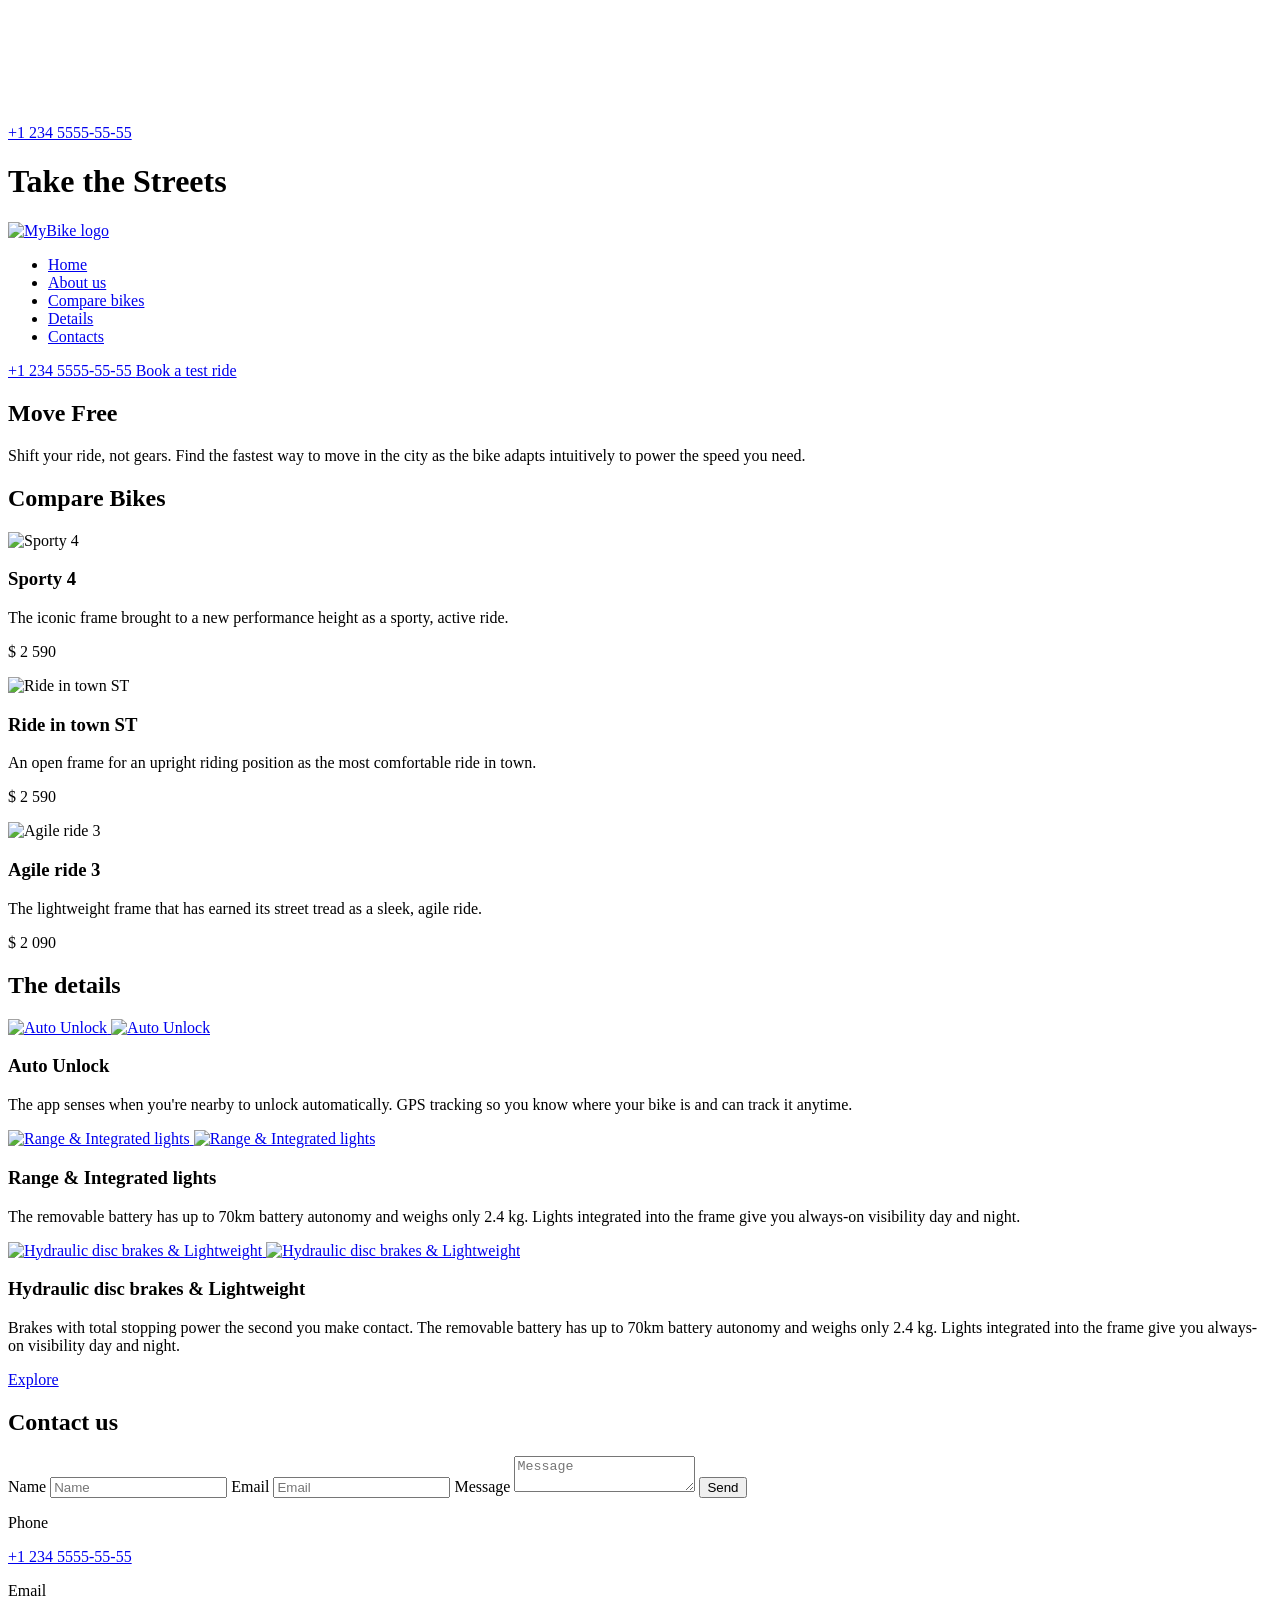
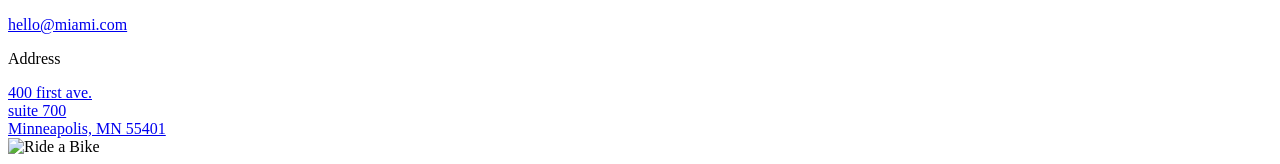
==== commit 6316f527: "make build" ====
--- a/index.html
+++ b/index.html
@@ -23,7 +23,7 @@
 
     <link
       rel="icon"
-      href="src/images/favicon.svg"
+      href="/layout_landing-page/assets/favicon-T_SG1LEl.svg"
       type="image/svg"
     />
 
@@ -31,15 +31,8 @@
       href="https://fonts.googleapis.com/css2?family=Poppins:wght@400;500;600;700&display=swap"
       rel="stylesheet"
     />
-    <link
-      rel="stylesheet"
-      href="src/styles/index.scss"
-    />
-    <script
-      src="src/scripts/main.js"
-      type="module"
-      defer
-    ></script>
+    <script type="module" crossorigin src="/layout_landing-page/assets/index-CKaqgFlj.js"></script>
+    <link rel="stylesheet" crossorigin href="/layout_landing-page/assets/index-CPUNA664.css">
   </head>
   <!-- #endregion -->
   <body class="page__body">
@@ -53,7 +46,7 @@
             >
               <img
                 class="top-bar__logo top-bar__logo-img"
-                src="./src/images/icons/defult-logo-2x.png"
+                src="[data-uri]"
                 alt="MyBike logo"
               />
             </a>
@@ -95,7 +88,7 @@
             class="top-bar__logo"
           >
             <img
-              src="./src/images/icons/menu-logo-2x.png"
+              src="/layout_landing-page/assets/menu-logo-2x-Cq9a9opM.png"
               alt="MyBike logo"
               class="top-bar__logo-img"
             />
@@ -196,7 +189,7 @@
             <div class="compare-bikes__products">
               <article class="compare-bikes__product">
                 <img
-                  src="src/images/bikes/bike-Sporty-4.png"
+                  src="/layout_landing-page/assets/bike-Sporty-4-EcCvNeMj.png"
                   alt="Sporty 4"
                   class="product__photo"
                 />
@@ -209,7 +202,7 @@
               </article>
               <article class="compare-bikes__product">
                 <img
-                  src="src/images/bikes/bike-Ride-in-town-ST.png"
+                  src="/layout_landing-page/assets/bike-Ride-in-town-ST-CcK00yjl.png"
                   alt="Ride in town ST"
                   class="product__photo"
                 />
@@ -222,7 +215,7 @@
               </article>
               <article class="compare-bikes__product">
                 <img
-                  src="src/images/bikes/bike-Agile-ride-3.png"
+                  src="/layout_landing-page/assets/bike-Agile-ride-3-DIdLDaU_.png"
                   alt="Agile ride 3"
                   class="product__photo"
                 />
@@ -251,7 +244,7 @@
                   >
                     <img
                       class="detail__photo"
-                      src="src/images/details/details-unlock-wide.png"
+                      src="/layout_landing-page/assets/details-unlock-wide-C9yKa2fZ.png"
                       alt="Auto Unlock"
                     />
                   </a>
@@ -262,7 +255,7 @@
                   >
                     <img
                       class="detail__photo"
-                      src="src/images/details/details-unlock.png"
+                      src="/layout_landing-page/assets/details-unlock-BRwRdn3t.png"
                       alt="Auto Unlock"
                     />
                   </a>
@@ -284,7 +277,7 @@
                   >
                     <img
                       class="detail__photo"
-                      src="src/images/details/details-range-wide.png"
+                      src="/layout_landing-page/assets/details-range-wide-D6uGnaCn.png"
                       alt="Range & Integrated lights"
                     />
                   </a>
@@ -295,7 +288,7 @@
                   >
                     <img
                       class="detail__photo detail__photo--mirrored"
-                      src="src/images/details/details-range.png"
+                      src="/layout_landing-page/assets/details-range-Cir-NhxQ.png"
                       alt="Range & Integrated lights"
                     />
                   </a>
@@ -317,7 +310,7 @@
                   >
                     <img
                       class="detail__photo"
-                      src="src/images/details/details-brakes.png"
+                      src="/layout_landing-page/assets/details-brakes-CJqxl6i2.png"
                       alt="Hydraulic disc brakes & Lightweight"
                     />
                   </a>
@@ -328,7 +321,7 @@
                   >
                     <img
                       class="detail__photo"
-                      src="src/images/details/details-brakes-wide.png"
+                      src="/layout_landing-page/assets/details-brakes-wide-7q6uzPr8.png"
                       alt="Hydraulic disc brakes & Lightweight"
                     />
                   </a>
@@ -466,7 +459,7 @@
       <div class="footer__img-wrapper">
         <img
           class="footer__image"
-          src="src/images/footer-bg-img.png"
+          src="/layout_landing-page/assets/footer-bg-img--xpwFb2L.png"
           alt="Ride a Bike"
         />
       </div>
